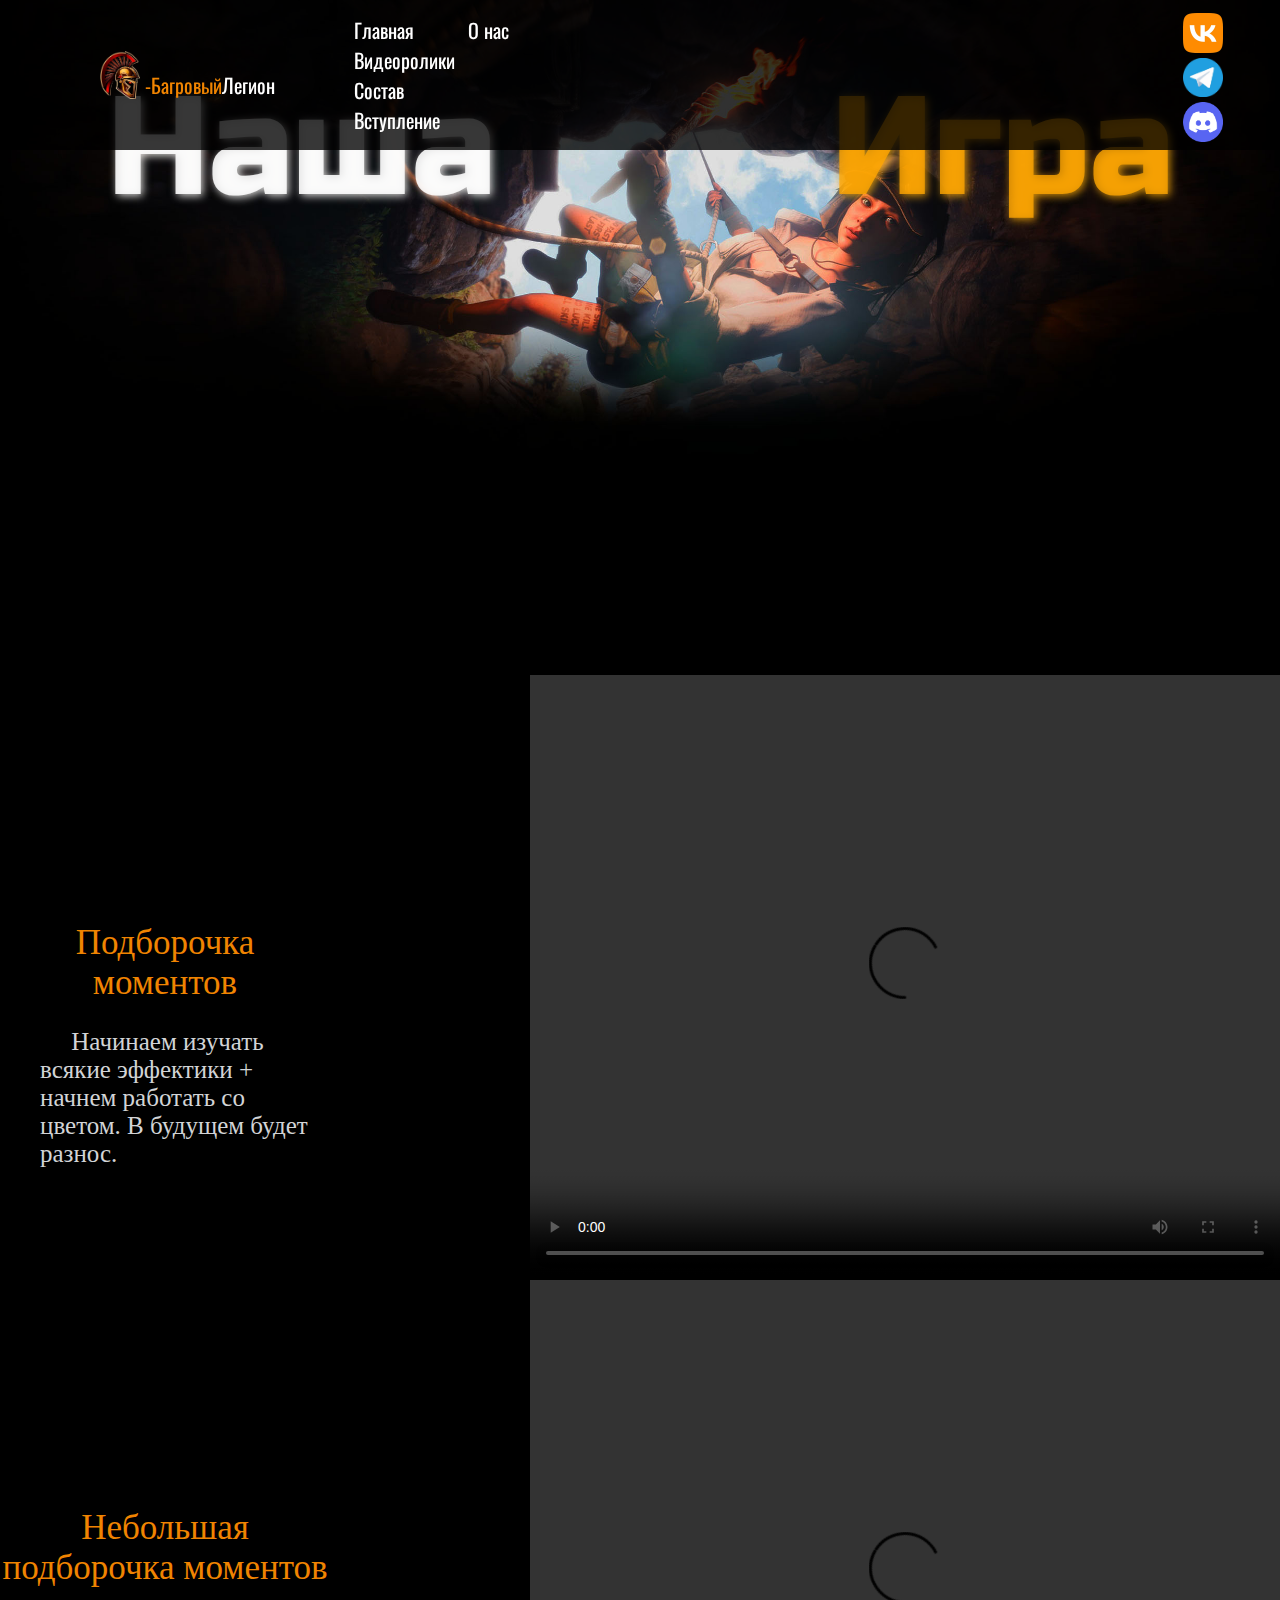
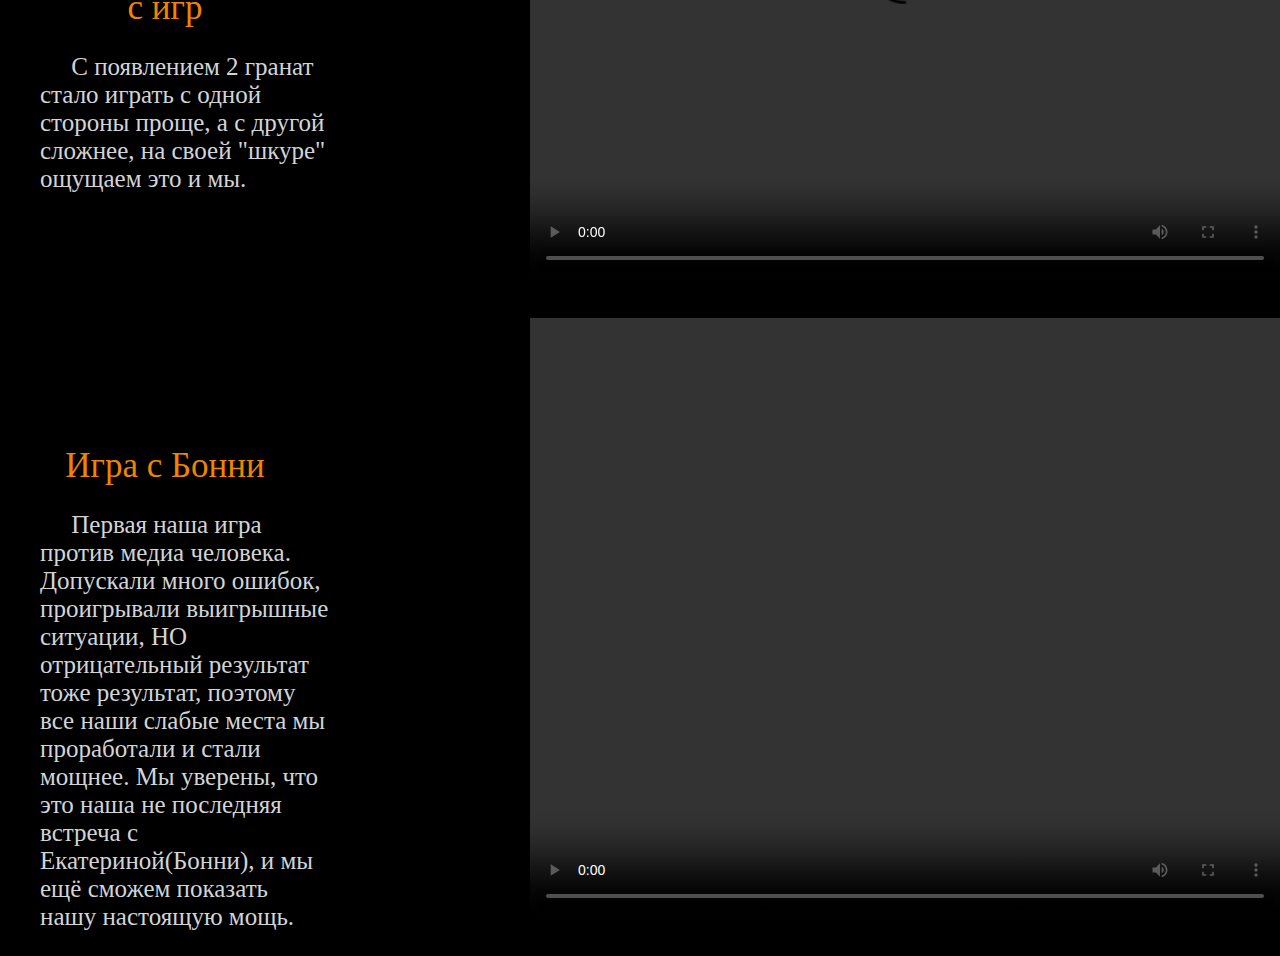
==== index-видеоролики.html @ fe8a5eb0 "index-видеоролики.html" ====
<!DOCTYPE html>
<html lang="en">

<head>
    <link rel="stylesheet" href="style/style-видеоролики.css">
    <meta charset="UTF-8">
    <meta name="viewport" content="width=device-width, initial-scale=1.0">
    <title>Видеоролики</title>
    <link rel="preconnect" href="https://fonts.googleapis.com">
    <link rel="preconnect" href="https://fonts.gstatic.com" crossorigin>
    <link rel="preconnect" href="https://fonts.googleapis.com">
    <link rel="preconnect" href="https://fonts.gstatic.com" crossorigin>
    <link href="https://fonts.googleapis.com/css2?family=Russo+One&display=swap" rel="stylesheet">
    <link href="https://fonts.googleapis.com/css2?family=Oswald:wght@200..700&display=swap" rel="stylesheet">
    <link rel="shortcut icon" href="Picture/title-f.png"/>
</head>
<!--Шапка-->

<body>
    <div class="header">
        <div class="container">
            <div class="logo">
                <img src="Picture/logo8.png" width="40">
            </div>

            <div class="logo-nik">
                -Багровый<span style="color: white;">Легион</span>
            </div>

            <div class="button">
                <a class="href" href="index-главная.html">Главная</a>
                <a class="href" href="index-о нас.html">О нас</a>
                <a class="href" href="index-видеоролики.html">Видеоролики</a>
                <a class="href" href="index-состав.html">Состав</a>
                <a class="href" href="index-вступление.html">Вступление</a>
            </div>

            <div class="VK">
                <a style="text-decoration: none;"href="https://vk.com/club224558549">
                    <img src="Picture/VK.png" width="40">
                </a>
                <a style="text-decoration: none;"href="#">
                    <img src="Picture/tg (2).png" width="40">
                </a>
                <a href="https://discord.gg/Vyzz6YwcyC">
                    <img src="Picture/ds.png" width="40">
                </a>
            </div>
        </div>
    </div>
    <!--Задний фон с текстом-->
    <div class="main" style="background-image: url(Picture/fon-video.jpg);background-position: center top;
	background-repeat: no-repeat; height: 75vh;">
        <div style="text-align: center; padding-top: 5%;">
            <span
                style="color: rgba(255, 255, 255, 0.884);font-size: 140px; font-family:Russo One, sans-serif;text-shadow: 2px 2px 8px rgba(255, 254, 252, 0.842)">Наша&nbsp;&nbsp;&nbsp;&nbsp;&nbsp;&nbsp;&nbsp;
                <span
                    style="color: rgba(255, 166, 2, 0.795);text-shadow: 2px 2px 8px rgba(241, 164, 9, 0.842)">Игра</span></span>
        </div>

    </div>
    <!--3 видео-->
    <div class="video3">
        <div class="full-text3">
            <div class="title3">Подборочка моментов</div>
            <div class="text3">
                <p>&nbsp;&nbsp;&nbsp;&nbsp; Начинаем изучать всякие эффектики + начнем работать со цветом. В будущем
                    будет разнос.
            </div>
        </div>
        <div class="movie3">
            <video controls width="750px" height="600px" poster=>
                <source src="movie/3 ролик.mp4" type="video/mp4">
                <source src="movie/3 ролик.webm" type="video/webm">
        </div>
    </div>

    <!--2 видео-->
    <div class="video2">
        <div class="full-text2">
            <div class="title2">Небольшая подборочка моментов с игр </div>
            <div class="text2">
                <p>&nbsp;&nbsp;&nbsp;&nbsp; С появлением 2 гранат стало играть с одной стороны проще, а с другой
                    сложнее, на своей "шкуре" ощущаем это и мы.
            </div>
        </div>
        <div class="movie2">
            <video controls width="750px" height="600px" poster=>
                <source src="movie/2 ролик.mp4" type="video/mp4">
                <source src="movie/2 ролик.webm" type="video/webm">
        </div>
    </div>

    <!--1 видео-->
    <div class="video1">
        <div class="full-text1">
            <div class="title1">Игра с Бонни </div>
            <div class="text1">
                <p>&nbsp;&nbsp;&nbsp;&nbsp; Первая наша игра против медиа человека.
                    Допускали много ошибок, проигрывали выигрышные ситуации, НО отрицательный результат тоже результат,
                    поэтому все наши слабые места мы проработали и стали мощнее. Мы уверены, что это наша не последняя
                    встреча с Екатериной(Бонни), и мы ещё сможем показать нашу настоящую мощь.
            </div>
        </div>
        <div class="movie1">
            <video href="https://vk.com/video-224558549_456239017" controls width="750px" height="600px">
        
        </div>
    </div>


</body>

</html>
---- style/style-видеоролики.css ----
body {
    margin: 0;
    background-repeat: no-repeat;
    background-size: cover;
    font-family: "Oswald", sans-serif;
    background-color: black;
    height: 200vh;
}


.header {
    background: no-repeat;
    background-size: cover;
    position: fixed;
    width: 100%;
}

.header:hover {
    transition: background 0.3s linear;
    background: rgba(0, 0, 0, 0.781);
}



.container {
    display: flex;
    background-repeat: no-repeat;
    background-size: cover;
    margin-left: 60px;
    margin-right: 50px;
    justify-content: center;
    align-items: center;

}

.logo {
    margin-right: 5px;
    padding-left: 40px;
    padding-top: 5px;

}

.logo-nik {
    padding-right: 5%;
    padding-top: 20px;
    font-size: 20px;
    color: #f08401;
}

.href {
    text-decoration: none;
    color: white;
    margin-right: 40px;
    padding: 5px;
    font-size: 20px;
    transition: color 0.3s linear;
    padding-top: 10px;
}

.href:hover {
    color: rgb(235, 129, 7);
}

.href :last-child {
    margin: 0;
}

.VK {
    padding-left:600px;
    padding-top: 10px;
}

.main {
    background-position: center top;
    background-repeat: no-repeat;
    background-size: cover;
}

.button {
    padding: 15px;


}

.video1 {
    display: flex;
    justify-content: center;
    width: 100%;
    align-items: center;
  
}

.title1 {
    font-size: 35px;
    font-family: fantasy;
    color: #f08401;
    padding-top:10%;
    text-align: center;

}

.text1 {
    color: rgb(210, 212, 214);
    font-size: 25px;
    font-family: fantasy;
    padding-left: 40px;

}

.full-text1 {
    padding-top: 10%;
    
}

.movie1 {
    padding-left: 200px;
}



.video2 {
    display: flex;
    justify-content: center;
    width: 100%;
    align-items: center;
}

.full-text2 {
    padding-top: 10%;
    
}

.title2 {
    font-size: 35px;
    font-family: fantasy;
    color: #f08401;
    padding-top:10%;
    text-align: center;

}

.text2 {
    color: rgb(210, 212, 214);
    font-size: 25px;
    font-family: fantasy;
    padding-left: 40px;

}

.movie2 {
    padding-left: 200px;
}

.video3 {
    display: flex;
    justify-content: center;
    width: 100%;
    align-items: center;
}

.full-text3 {
    padding-top: 10%;
    
}

.title3 {
    font-size: 35px;
    font-family: fantasy;
    color: #f08401;
    padding-top:10%;
    text-align: center;

}

.text3 {
    color: rgb(210, 212, 214);
    font-size: 25px;
    font-family: fantasy;
    padding-left: 40px;

}

.movie3 {
    padding-left: 200px;
}
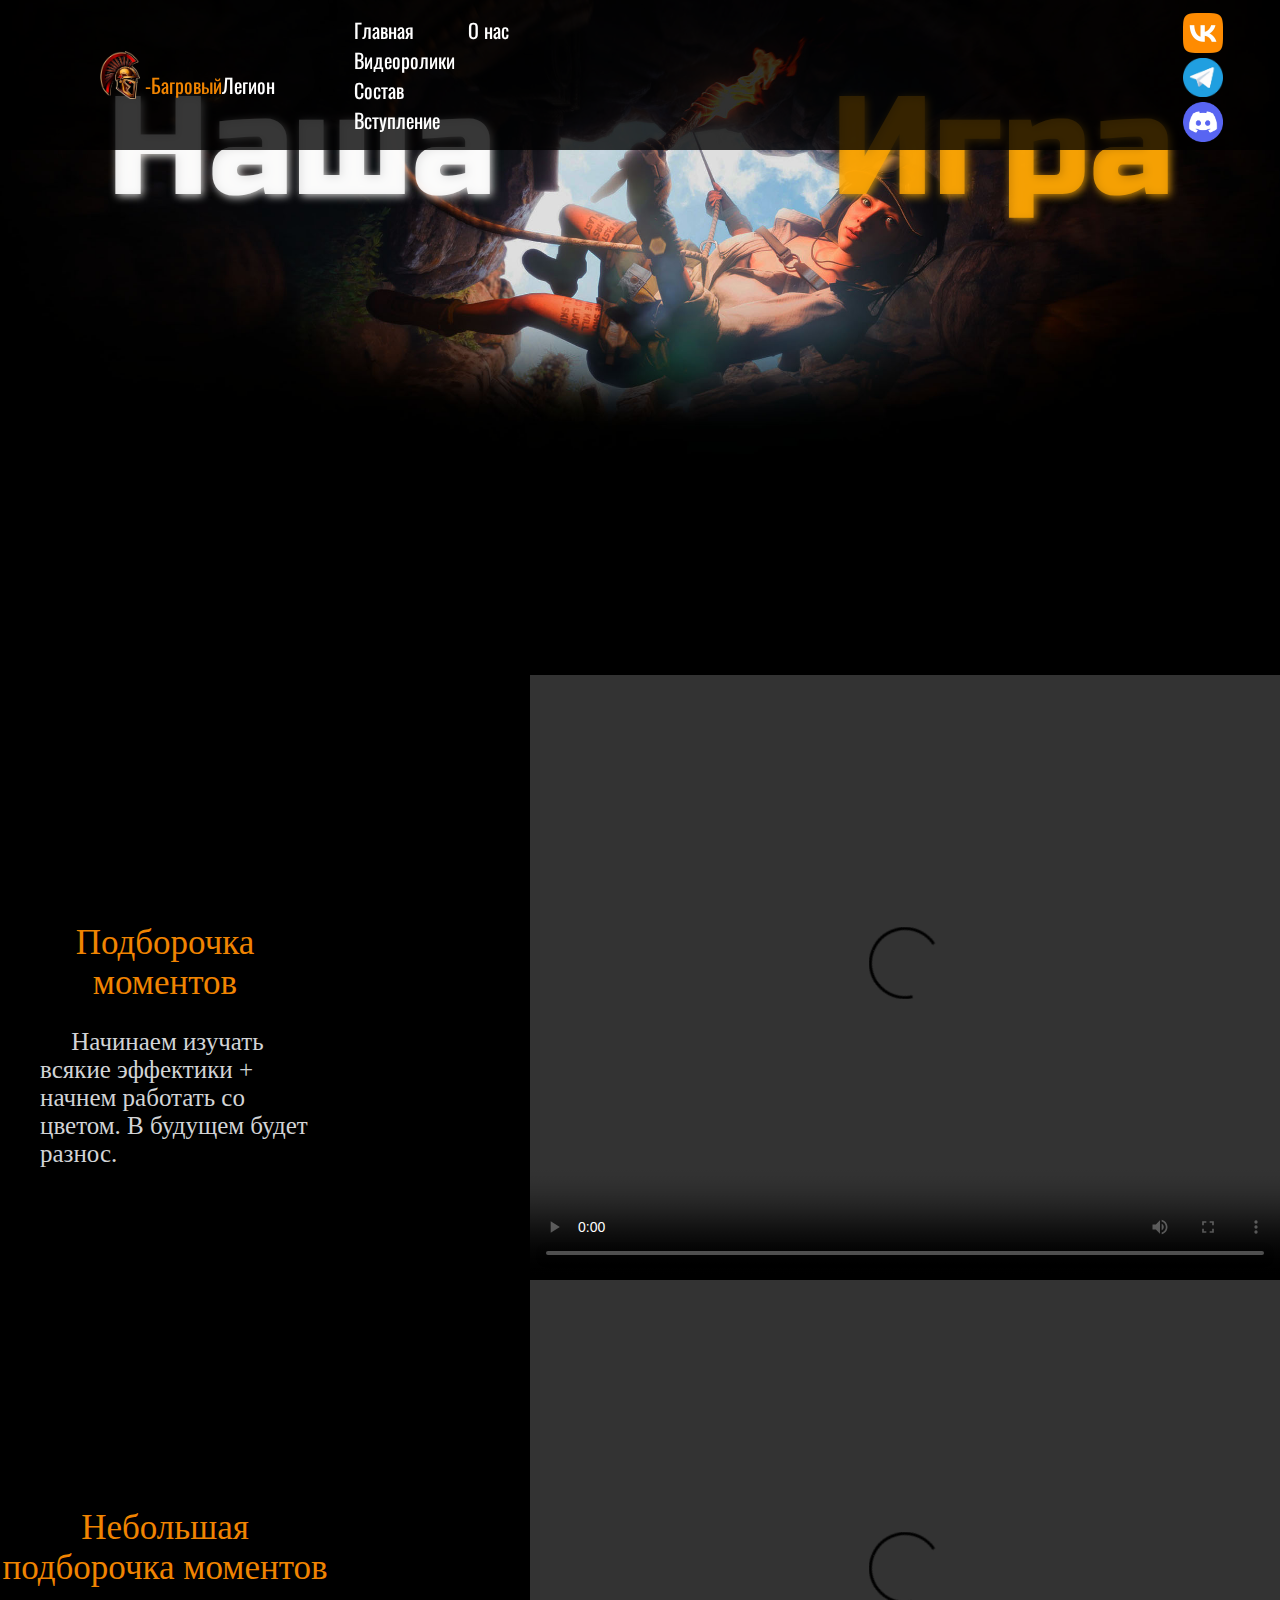
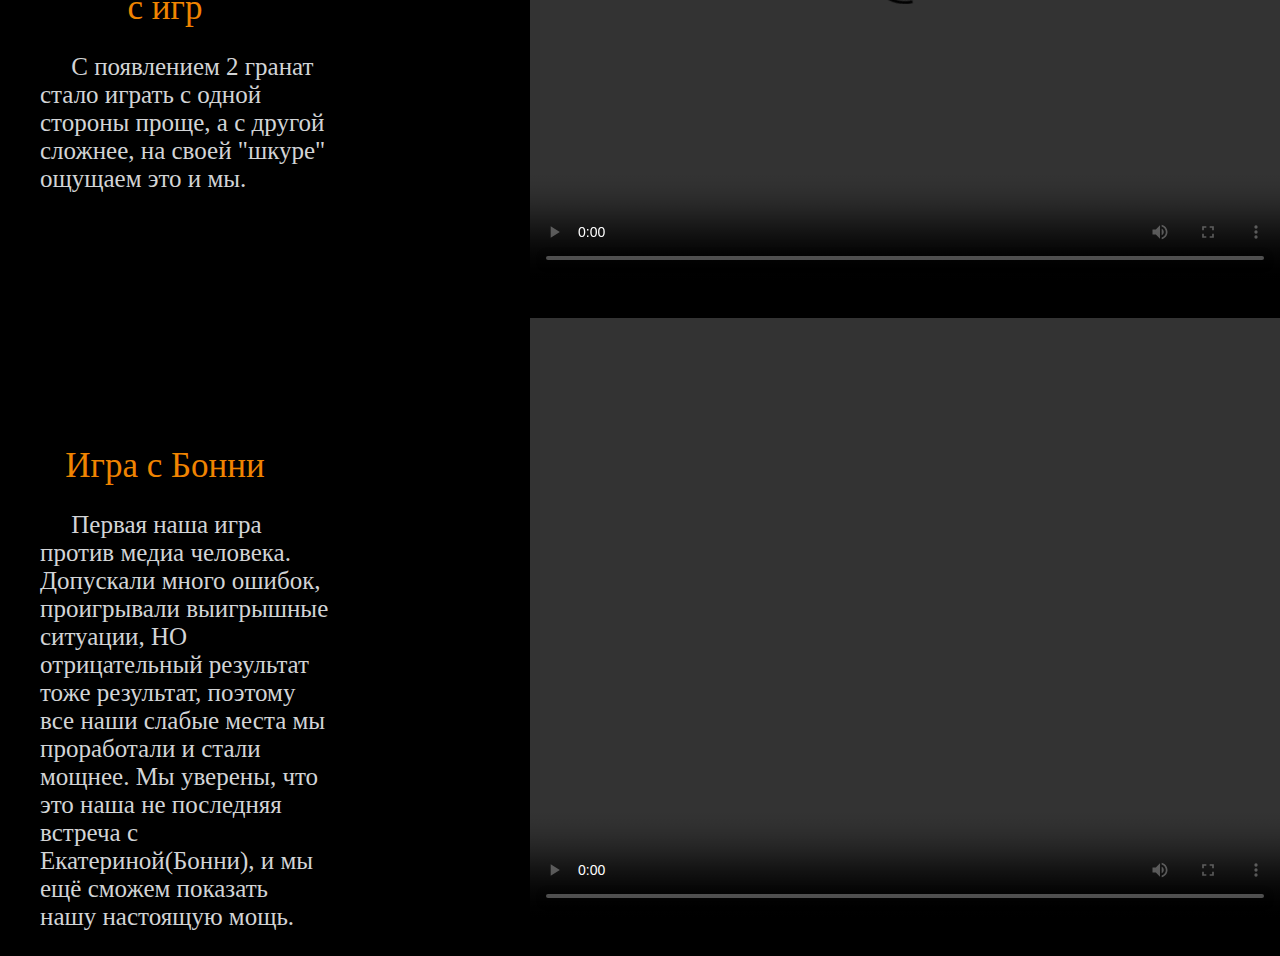
==== commit 5b9777df: "index-видеоролики.html" ====
--- a/index-видеоролики.html
+++ b/index-видеоролики.html
@@ -15,7 +15,7 @@
     <link rel="shortcut icon" href="Picture/title-f.png"/>
 </head>
 <!--Шапка-->
-
+<!-- -->
 <body>
     <div class="header">
         <div class="container">
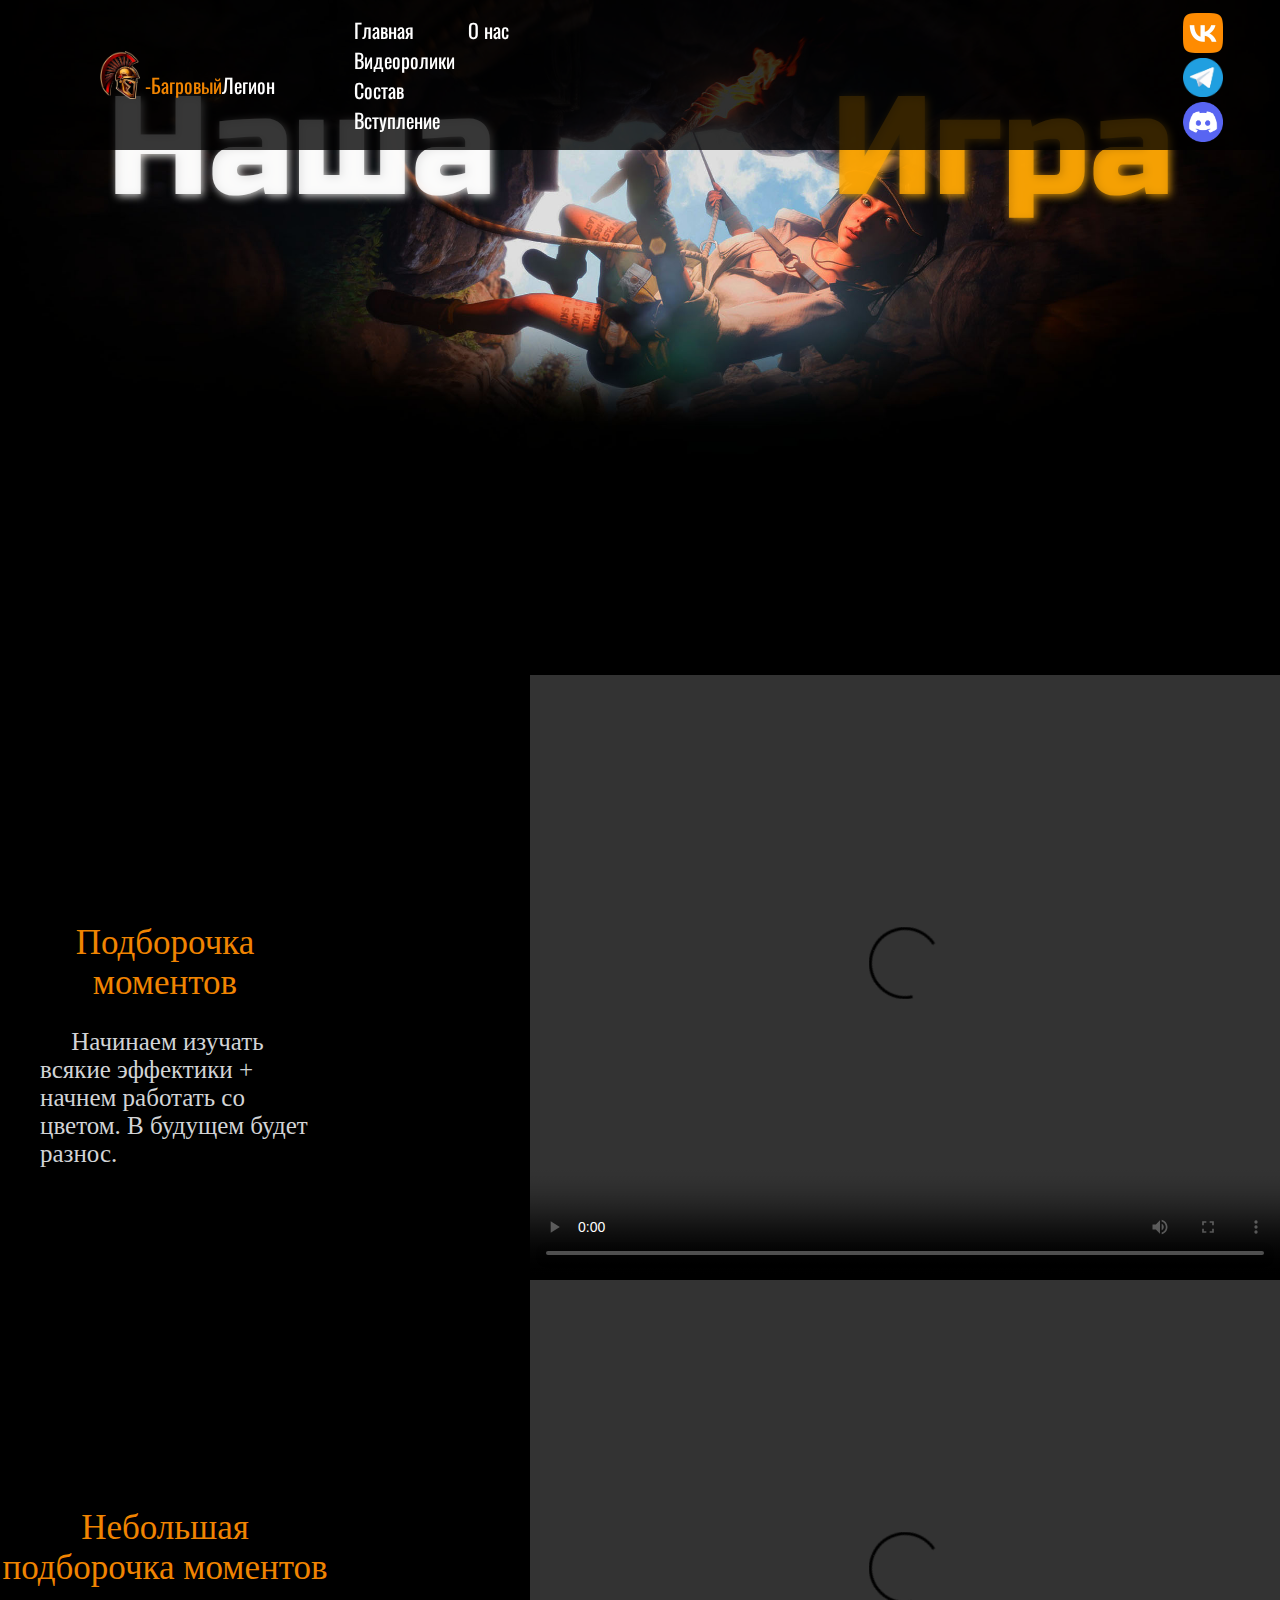
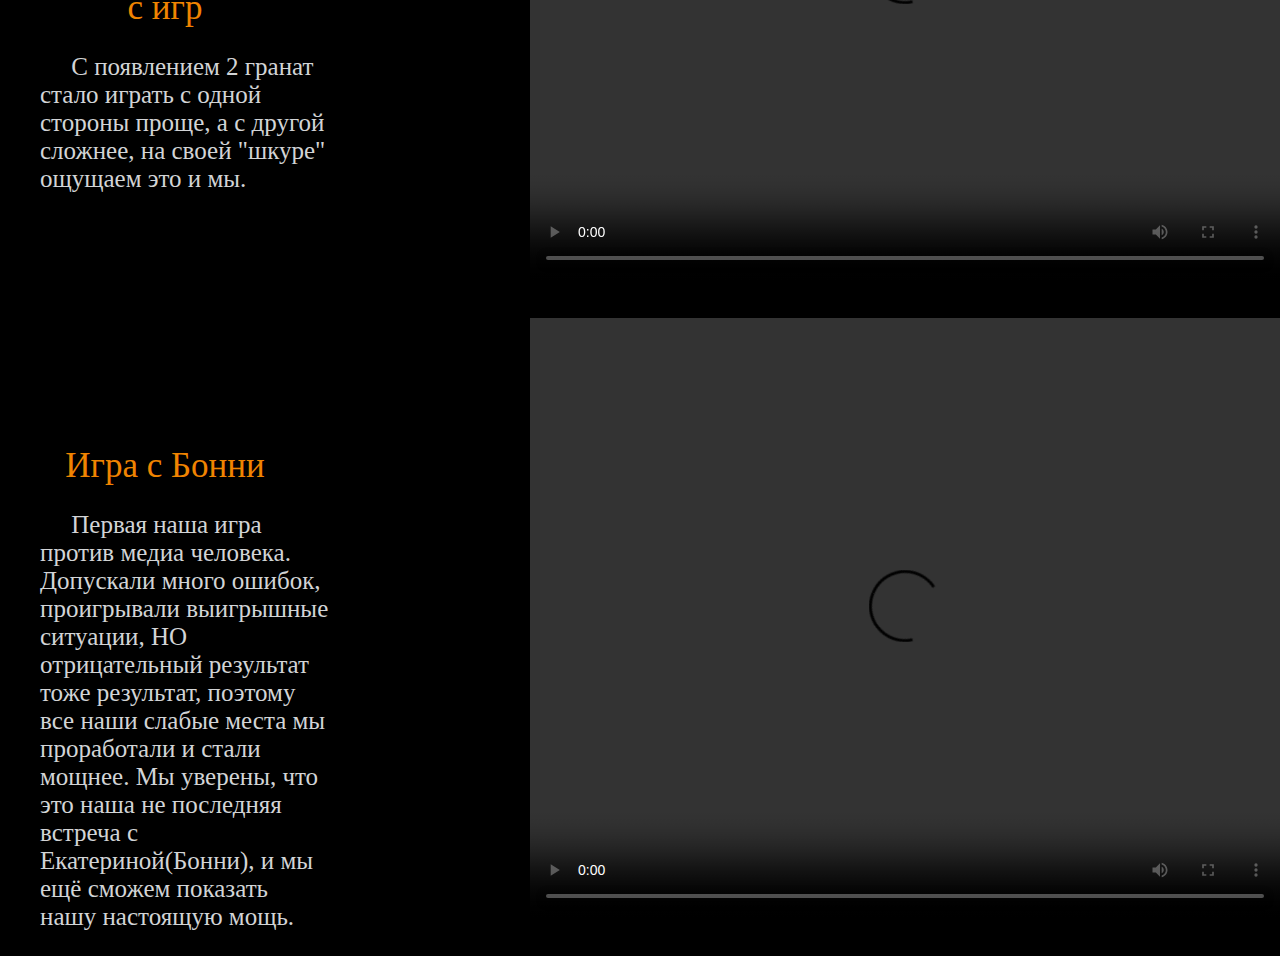
==== commit fc0a2c97: "index-видеоролики.html" ====
--- a/index-видеоролики.html
+++ b/index-видеоролики.html
@@ -103,7 +103,8 @@
             </div>
         </div>
         <div class="movie1">
-            <video href="https://vk.com/video-224558549_456239017" controls width="750px" height="600px">
+            <video controls width="750px" height="600px">
+		    <source src="https://vk.com/video-224558549_456239017">
         
         </div>
     </div>
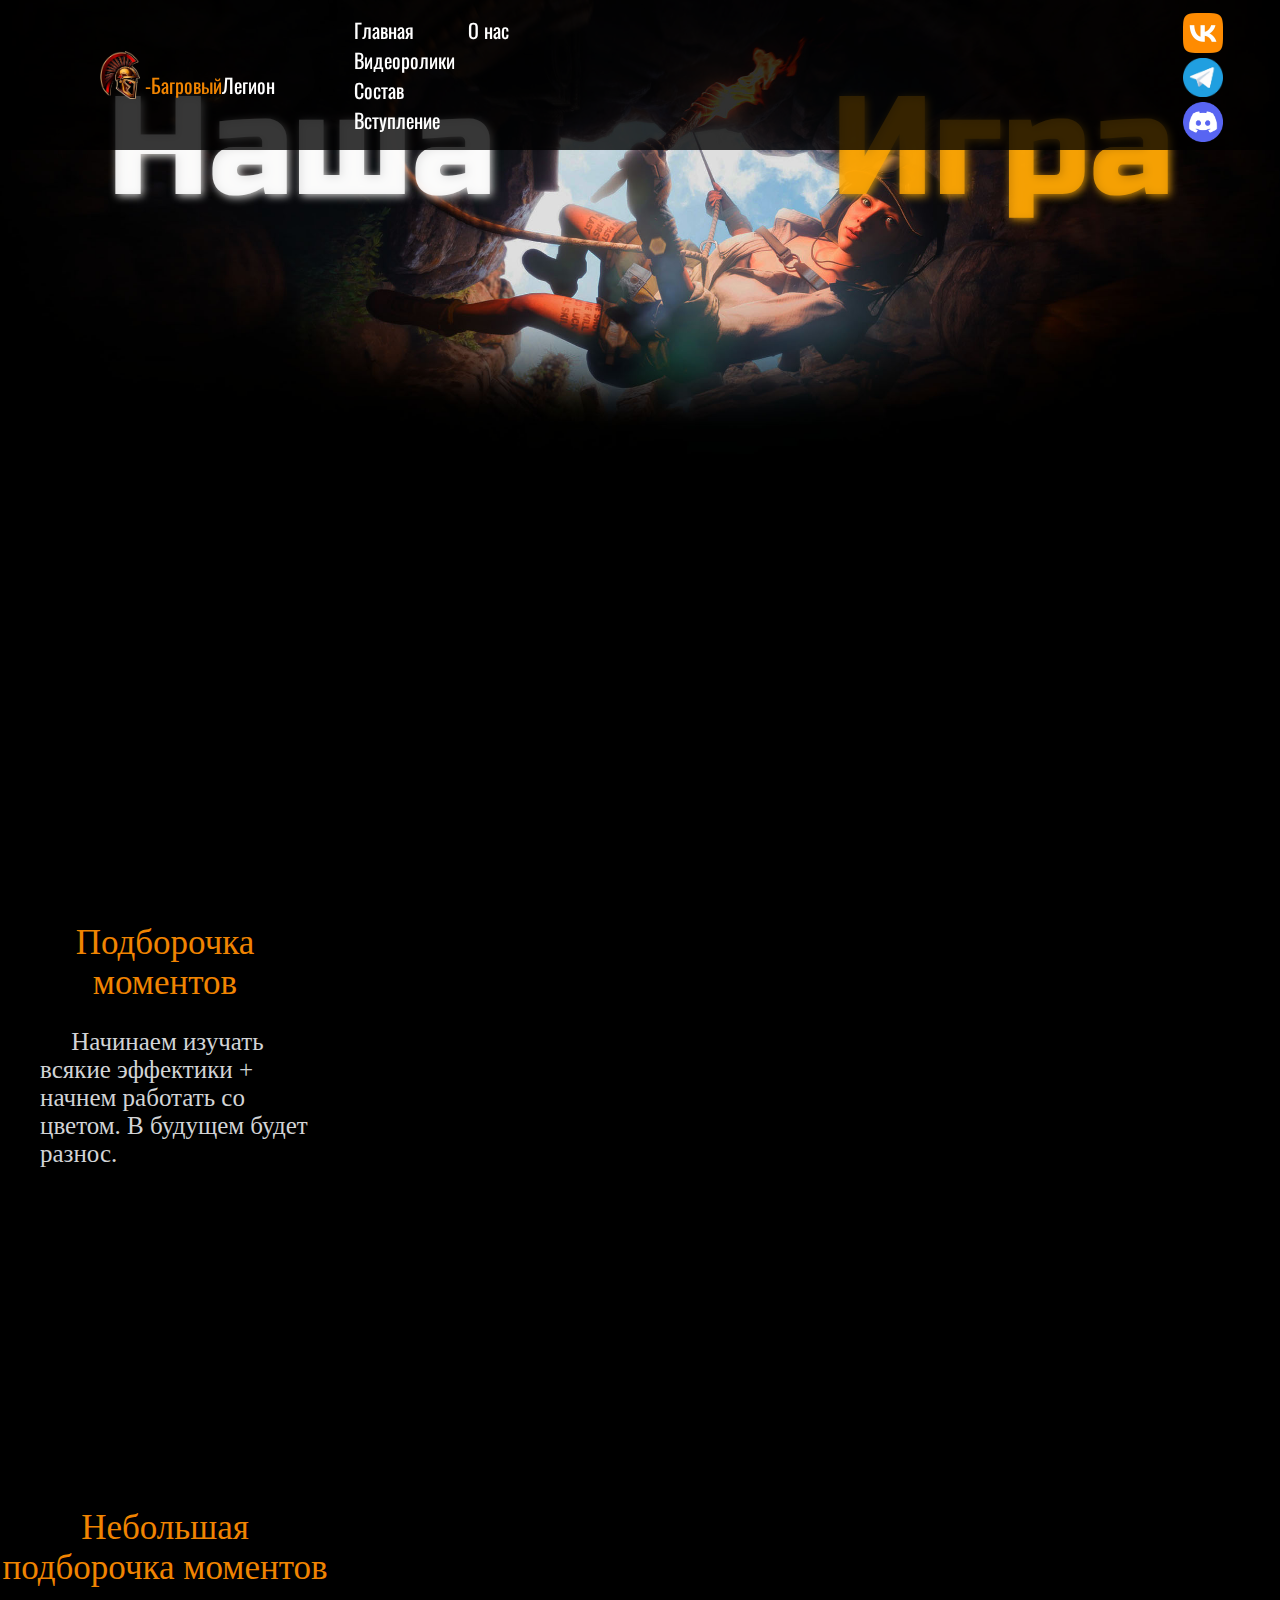
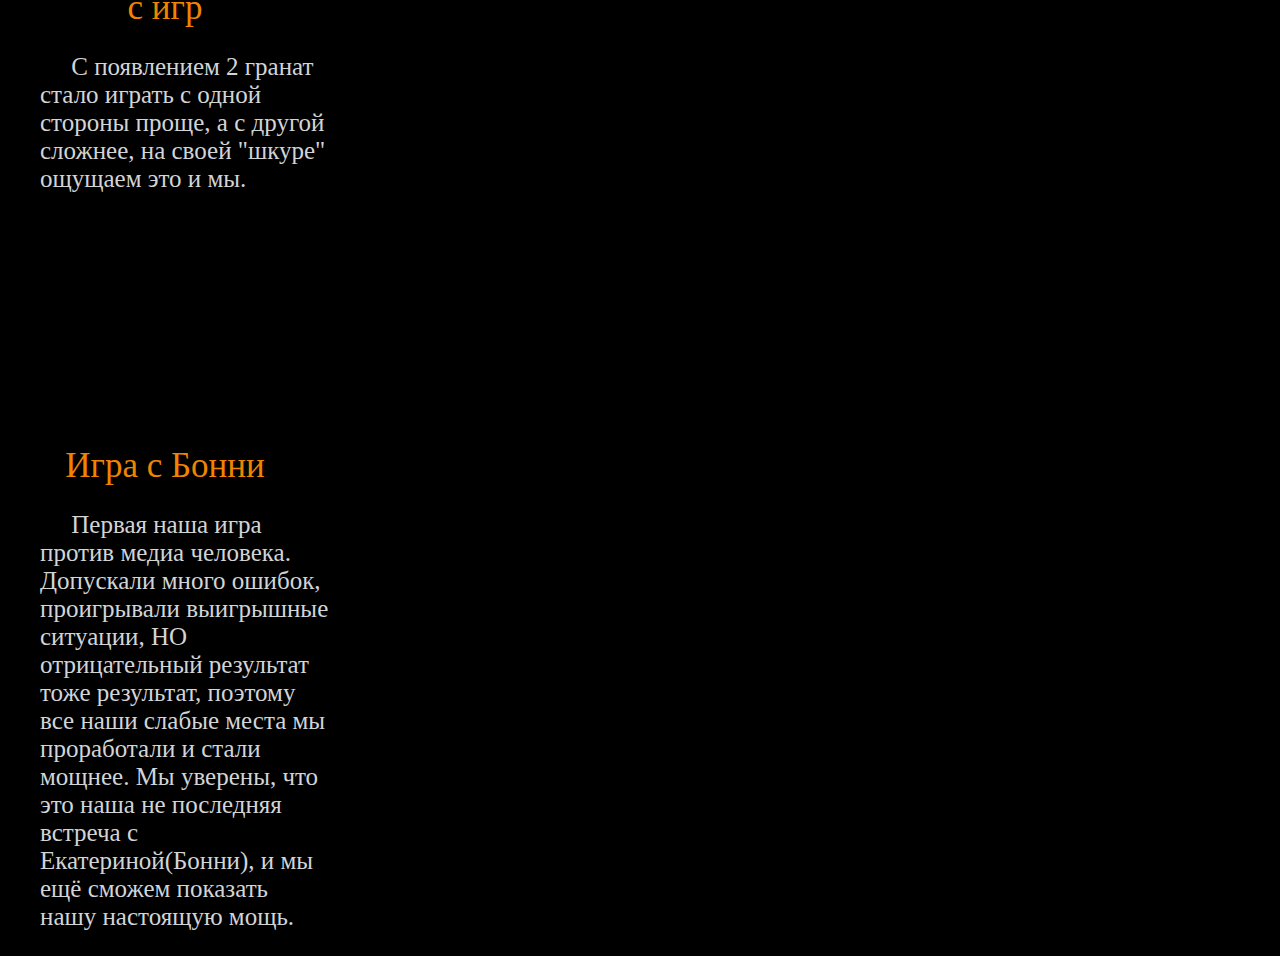
==== commit ec7068c5: "index-видеоролики.html" ====
--- a/index-видеоролики.html
+++ b/index-видеоролики.html
@@ -69,9 +69,10 @@
             </div>
         </div>
         <div class="movie3">
-            <video controls width="750px" height="600px" poster=>
-                <source src="movie/3 ролик.mp4" type="video/mp4">
-                <source src="movie/3 ролик.webm" type="video/webm">
+            <iframe width="750px" height="600px" src="https://www.youtube.com/embed/XqiuHg3D6wI?si=9imFFeolr4Jf_FOM"
+                frameborder="0"
+                allow="accelerometer; autoplay; clipboard-write; encrypted-media; gyroscope; picture-in-picture; web-share"
+                allowfullscreen></iframe>
         </div>
     </div>
 
@@ -85,9 +86,10 @@
             </div>
         </div>
         <div class="movie2">
-            <video controls width="750px" height="600px" poster=>
-                <source src="movie/2 ролик.mp4" type="video/mp4">
-                <source src="movie/2 ролик.webm" type="video/webm">
+           <iframe width="750px" height="600px" src="https://www.youtube.com/embed/2EICqCcUpd8?si=yuWIx95l5Nuv-Uq_"
+                frameborder="0"
+                allow="accelerometer; autoplay; clipboard-write; encrypted-media; gyroscope; picture-in-picture; web-share"
+                allowfullscreen></iframe>
         </div>
     </div>
 
@@ -103,9 +105,10 @@
             </div>
         </div>
         <div class="movie1">
-            <video controls width="750px" height="600px">
-		    <source src="https://vk.com/video-224558549_456239017">
-        
+            <iframe width="750px" height="600px" src="https://www.youtube.com/embed/NyNS-ukI6Ww?si=3JNFm2tP5A0yvNup"
+                 frameborder="0"
+                allow="accelerometer; autoplay; clipboard-write; encrypted-media; gyroscope; picture-in-picture; web-share"
+                allowfullscreen></iframe>
         </div>
     </div>
 
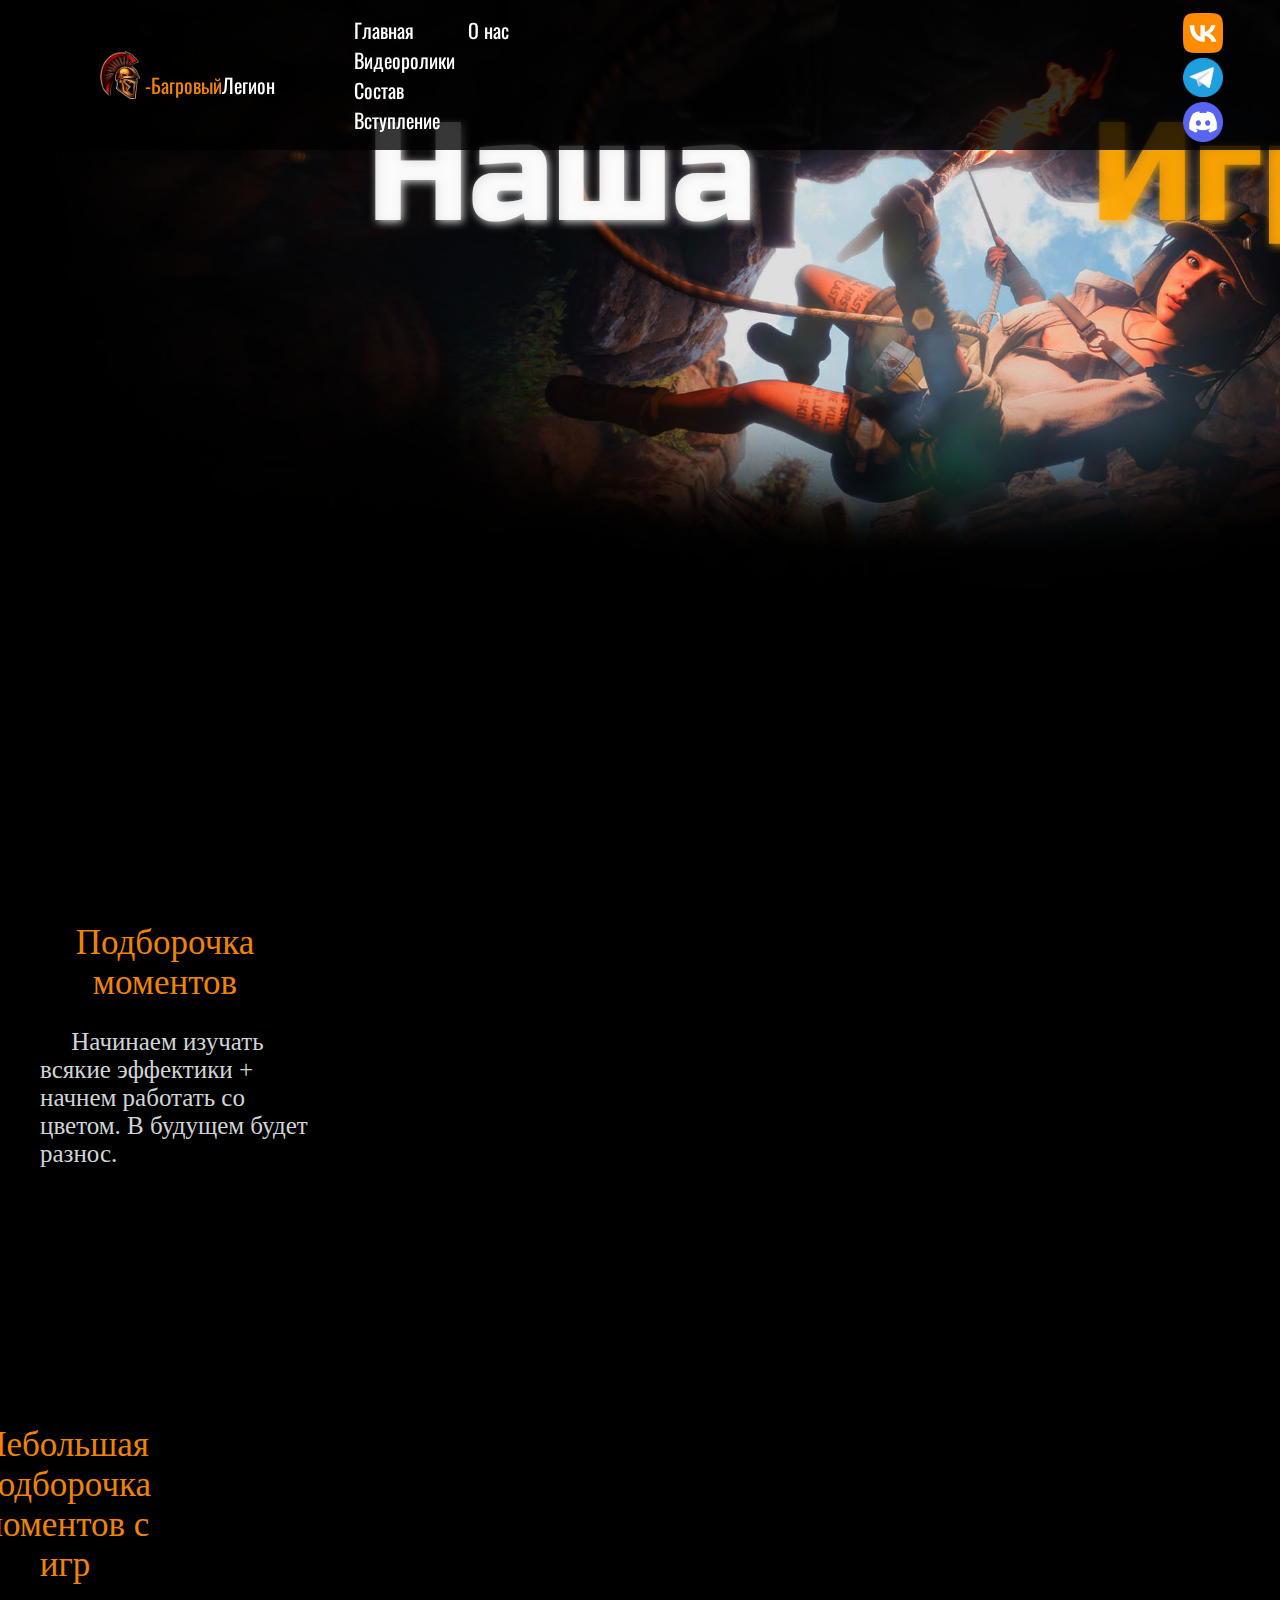
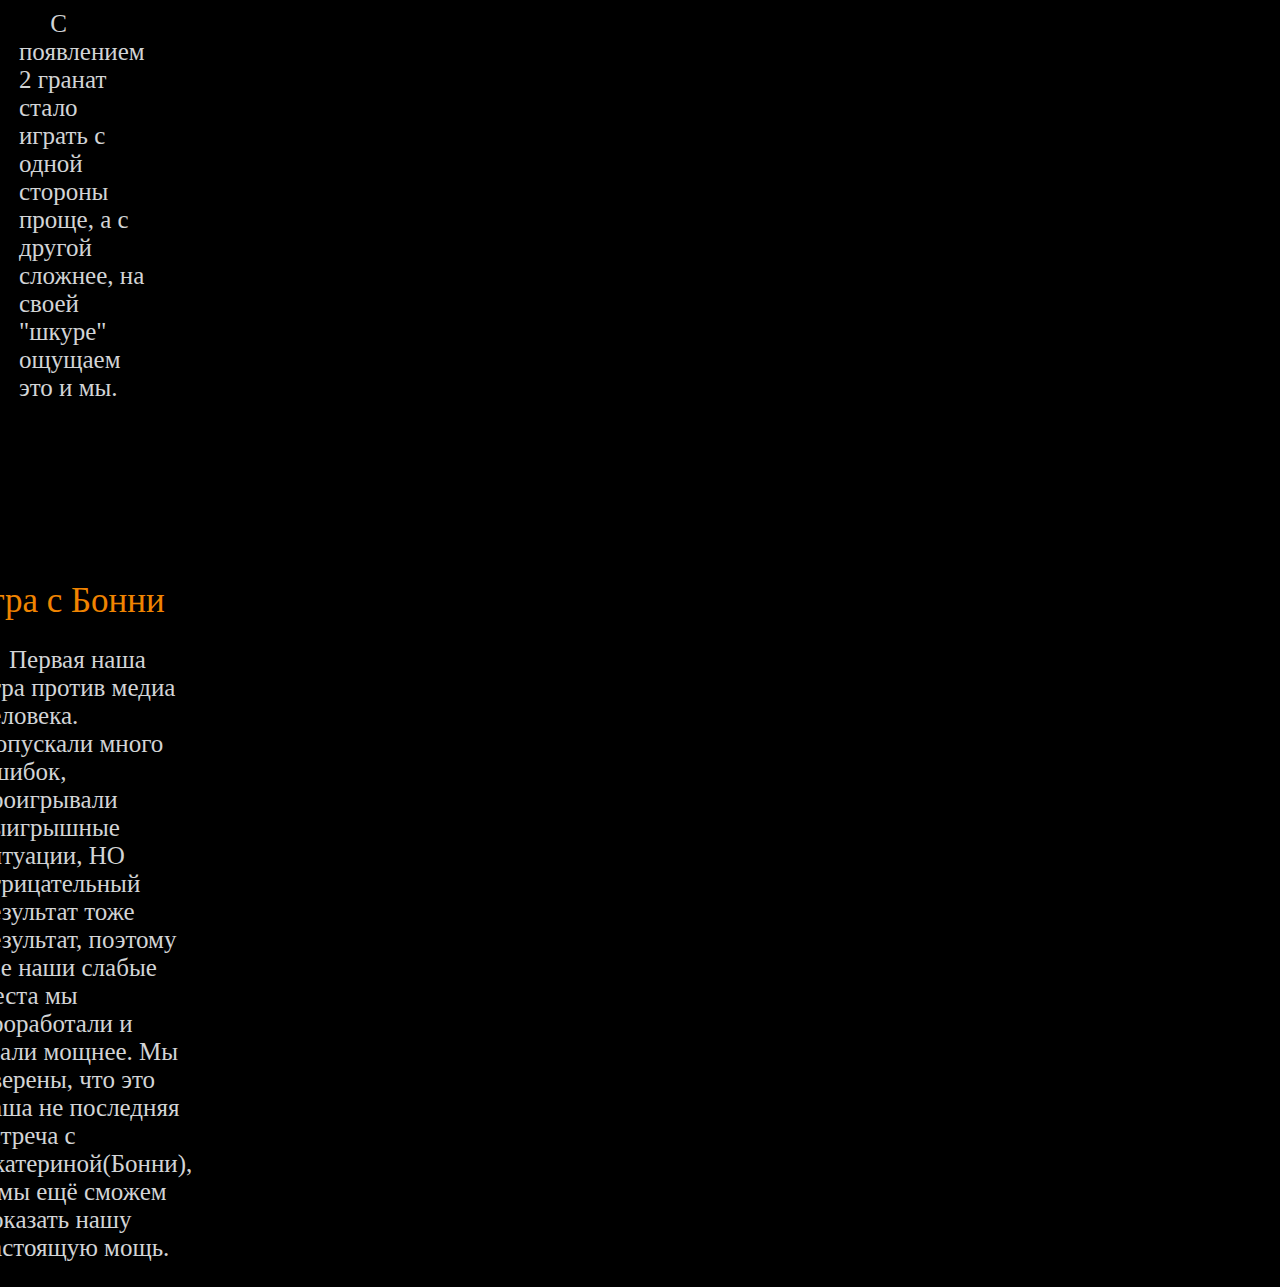
==== commit be4b325e: "index-видеоролики.html" ====
--- a/index-видеоролики.html
+++ b/index-видеоролики.html
@@ -12,10 +12,10 @@
     <link rel="preconnect" href="https://fonts.gstatic.com" crossorigin>
     <link href="https://fonts.googleapis.com/css2?family=Russo+One&display=swap" rel="stylesheet">
     <link href="https://fonts.googleapis.com/css2?family=Oswald:wght@200..700&display=swap" rel="stylesheet">
-    <link rel="shortcut icon" href="Picture/title-f.png"/>
+    <link rel="shortcut icon" href="Picture/title-f.png" />
 </head>
 <!--Шапка-->
-<!-- -->
+
 <body>
     <div class="header">
         <div class="container">
@@ -28,7 +28,7 @@
             </div>
 
             <div class="button">
-                <a class="href" href="index-главная.html">Главная</a>
+                <a class="href" href="index.html">Главная</a>
                 <a class="href" href="index-о нас.html">О нас</a>
                 <a class="href" href="index-видеоролики.html">Видеоролики</a>
                 <a class="href" href="index-состав.html">Состав</a>
@@ -36,10 +36,10 @@
             </div>
 
             <div class="VK">
-                <a style="text-decoration: none;"href="https://vk.com/club224558549">
+                <a style="text-decoration: none;" href="https://vk.com/club224558549">
                     <img src="Picture/VK.png" width="40">
                 </a>
-                <a style="text-decoration: none;"href="#">
+                <a style="text-decoration: none;" href="#">
                     <img src="Picture/tg (2).png" width="40">
                 </a>
                 <a href="https://discord.gg/Vyzz6YwcyC">
@@ -49,11 +49,11 @@
         </div>
     </div>
     <!--Задний фон с текстом-->
-    <div class="main" style="background-image: url(Picture/fon-video.jpg);background-position: center top;
+    <div class="main" style="background-image: url(Picture/fon-video.jpg); 
 	background-repeat: no-repeat; height: 75vh;">
-        <div style="text-align: center; padding-top: 5%;">
+        <div class = "zagolov"style="text-align: center; ">
             <span
-                style="color: rgba(255, 255, 255, 0.884);font-size: 140px; font-family:Russo One, sans-serif;text-shadow: 2px 2px 8px rgba(255, 254, 252, 0.842)">Наша&nbsp;&nbsp;&nbsp;&nbsp;&nbsp;&nbsp;&nbsp;
+                style="color: rgba(255, 255, 255, 0.884);text-shadow: 2px 2px 8px rgba(255, 254, 252, 0.842)">Наша&nbsp;&nbsp;&nbsp;&nbsp;&nbsp;&nbsp;&nbsp;
                 <span
                     style="color: rgba(255, 166, 2, 0.795);text-shadow: 2px 2px 8px rgba(241, 164, 9, 0.842)">Игра</span></span>
         </div>
@@ -69,7 +69,7 @@
             </div>
         </div>
         <div class="movie3">
-            <iframe width="750px" height="600px" src="https://www.youtube.com/embed/XqiuHg3D6wI?si=9imFFeolr4Jf_FOM"
+            <iframe class="movie3if"src="https://www.youtube.com/embed/XqiuHg3D6wI?si=9imFFeolr4Jf_FOM"
                 frameborder="0"
                 allow="accelerometer; autoplay; clipboard-write; encrypted-media; gyroscope; picture-in-picture; web-share"
                 allowfullscreen></iframe>
@@ -86,7 +86,7 @@
             </div>
         </div>
         <div class="movie2">
-           <iframe width="750px" height="600px" src="https://www.youtube.com/embed/2EICqCcUpd8?si=yuWIx95l5Nuv-Uq_"
+            <iframe class="movie2if" src="https://www.youtube.com/embed/2EICqCcUpd8?si=yuWIx95l5Nuv-Uq_"
                 frameborder="0"
                 allow="accelerometer; autoplay; clipboard-write; encrypted-media; gyroscope; picture-in-picture; web-share"
                 allowfullscreen></iframe>
@@ -105,7 +105,7 @@
             </div>
         </div>
         <div class="movie1">
-            <iframe width="750px" height="600px" src="https://www.youtube.com/embed/NyNS-ukI6Ww?si=3JNFm2tP5A0yvNup"
+            <iframe class="movie1if" src="https://www.youtube.com/embed/NyNS-ukI6Ww?si=3JNFm2tP5A0yvNup"
                  frameborder="0"
                 allow="accelerometer; autoplay; clipboard-write; encrypted-media; gyroscope; picture-in-picture; web-share"
                 allowfullscreen></iframe>
--- a/style/style-видеоролики.css
+++ b/style/style-видеоролики.css
@@ -20,7 +20,11 @@
     background: rgba(0, 0, 0, 0.781);
 }
 
-
+.zagolov {
+    font-size: 140px;
+    font-family: Russo One, sans-serif;
+    padding-top: 5%;
+}
 
 .container {
     display: flex;
@@ -66,7 +70,7 @@
 }
 
 .VK {
-    padding-left:600px;
+    padding-left: 600px;
     padding-top: 10px;
 }
 
@@ -74,12 +78,11 @@
     background-position: center top;
     background-repeat: no-repeat;
     background-size: cover;
+    width: 200vh;
 }
 
 .button {
     padding: 15px;
-
-
 }
 
 .video1 {
@@ -87,14 +90,14 @@
     justify-content: center;
     width: 100%;
     align-items: center;
-  
+
 }
 
 .title1 {
     font-size: 35px;
     font-family: fantasy;
     color: #f08401;
-    padding-top:10%;
+    padding-top: 10%;
     text-align: center;
 
 }
@@ -109,7 +112,7 @@
 
 .full-text1 {
     padding-top: 10%;
-    
+
 }
 
 .movie1 {
@@ -127,14 +130,14 @@
 
 .full-text2 {
     padding-top: 10%;
-    
+
 }
 
 .title2 {
     font-size: 35px;
     font-family: fantasy;
     color: #f08401;
-    padding-top:10%;
+    padding-top: 10%;
     text-align: center;
 
 }
@@ -160,14 +163,14 @@
 
 .full-text3 {
     padding-top: 10%;
-    
+
 }
 
 .title3 {
     font-size: 35px;
     font-family: fantasy;
     color: #f08401;
-    padding-top:10%;
+    padding-top: 10%;
     text-align: center;
 
 }
@@ -180,6 +183,112 @@
 
 }
 
-.movie3 {
-    padding-left: 200px;
-}+.movie3if {
+    padding-left: 200px;
+    width: 750px;
+    height: 600px;
+}
+
+.movie2if {
+    padding-left: 200px;
+    width: 750px;
+    height: 600px;
+}
+
+.movie1if {
+    padding-left: 200px;
+    width: 750px;
+    height: 600px;
+}
+
+@media(max-width: 480px) {
+
+    .VK {
+        padding-left: 0px;
+    }
+
+    .main {
+        width: 70vh;
+
+    }
+
+    .zagolov {
+        font-size: 50px;
+        padding-top: 330px;
+        padding-right: 50px;
+    }
+
+    .logo-main {
+        font-size: 50px;
+        padding-top: 380px;
+    }
+
+    .container {
+        margin-left: 0px;
+        background-color: rgba(0, 0, 0, 0.781);
+        height: 60px;
+        justify-content: flex-start;
+        align-items: center;
+    }
+
+    .button {
+        padding: 5px
+    }
+
+    .VK {
+        visibility: hidden;
+        width: 0px;
+    }
+
+    .logo-nik {
+        font-size: 12px;
+    }
+
+    .href {
+        font-size: 14px;
+        margin-right: 0px;
+        padding-top: 3px;
+    }
+
+    .logo {
+        margin-left: -35px;
+    }
+
+    .text3 {
+        font-size: 15px;
+        padding-left: 10px;
+        text-align: center;
+    }
+
+    .movie3if {
+        width: 200px;
+        height: 160px;
+        padding-left: 40px;
+    }
+
+    .text2 {
+        font-size: 15px;
+        padding-left: 10px;
+        text-align: center;
+    }
+    .movie2{padding-left: 40px;}
+    .movie2if {
+        width: 200px;
+        height: 160px;
+        padding-left: 40px;
+    }
+
+    .text1 {
+        font-size: 15px;
+        padding-left: 10px;
+        text-align: center;
+    }
+
+    .movie1{padding-left: 40px;}
+    .movie1if {
+        width: 200px;
+        height: 160px;
+        padding-left: 40px;
+    }
+
+}
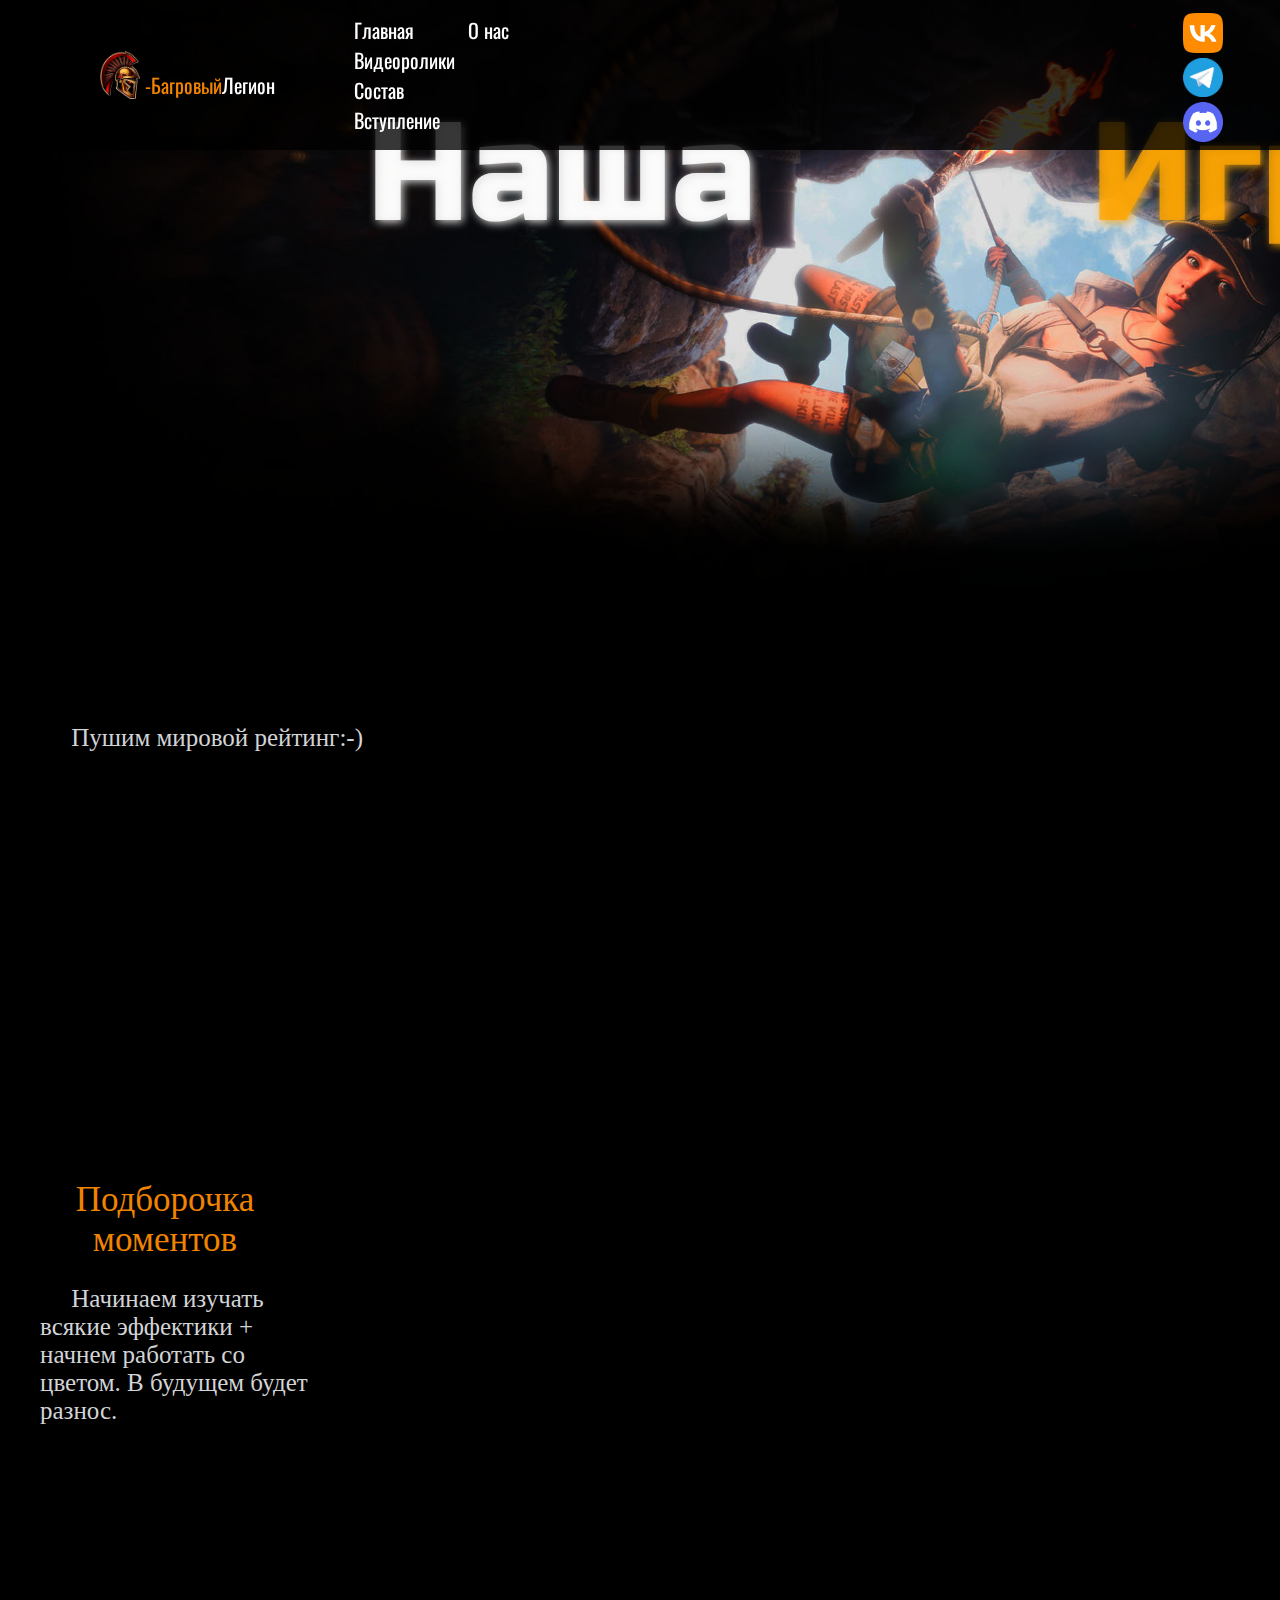
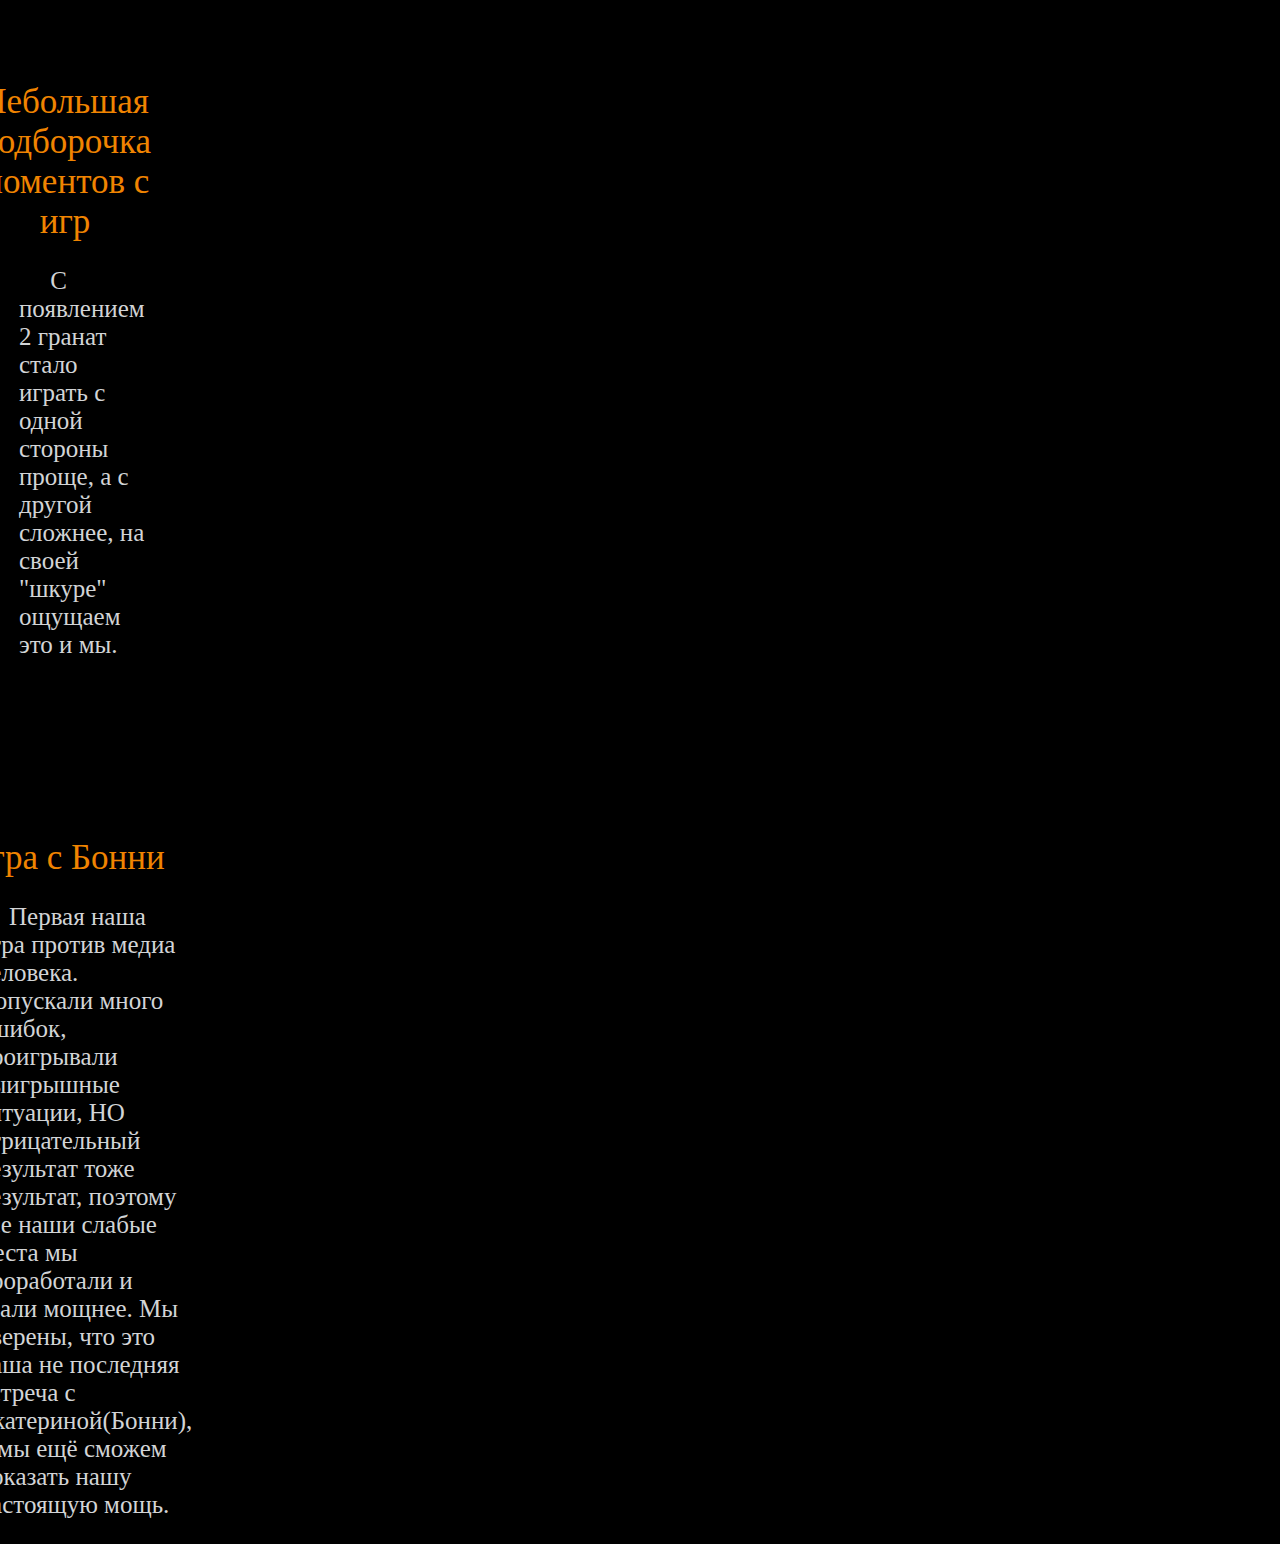
==== commit 70eb2e0c: "index-видеоролики.html" ====
--- a/index-видеоролики.html
+++ b/index-видеоролики.html
@@ -59,6 +59,22 @@
         </div>
 
     </div>
+	 <!--4 видео-->
+<div class="video4">
+        <div class="full-text4">
+            <div class="title4">Подборочка интересных моментов</div>
+            <div class="text3">
+                <p>&nbsp;&nbsp;&nbsp;&nbsp; Пушим мировой рейтинг:-)
+            </div>
+        </div>
+        <div class="movie4">
+            <iframe class="movie4if" src="https://www.youtube.com/embed/pDv5bHoA3tg?si=8o9WPtL0Pu61fji0" frameborder="0" 
+		    allow="accelerometer; autoplay; clipboard-write; encrypted-media; gyroscope; picture-in-picture; web-share" allowfullscreen></iframe>
+        </div>
+    </div>
+
+
+	
     <!--3 видео-->
     <div class="video3">
         <div class="full-text3">
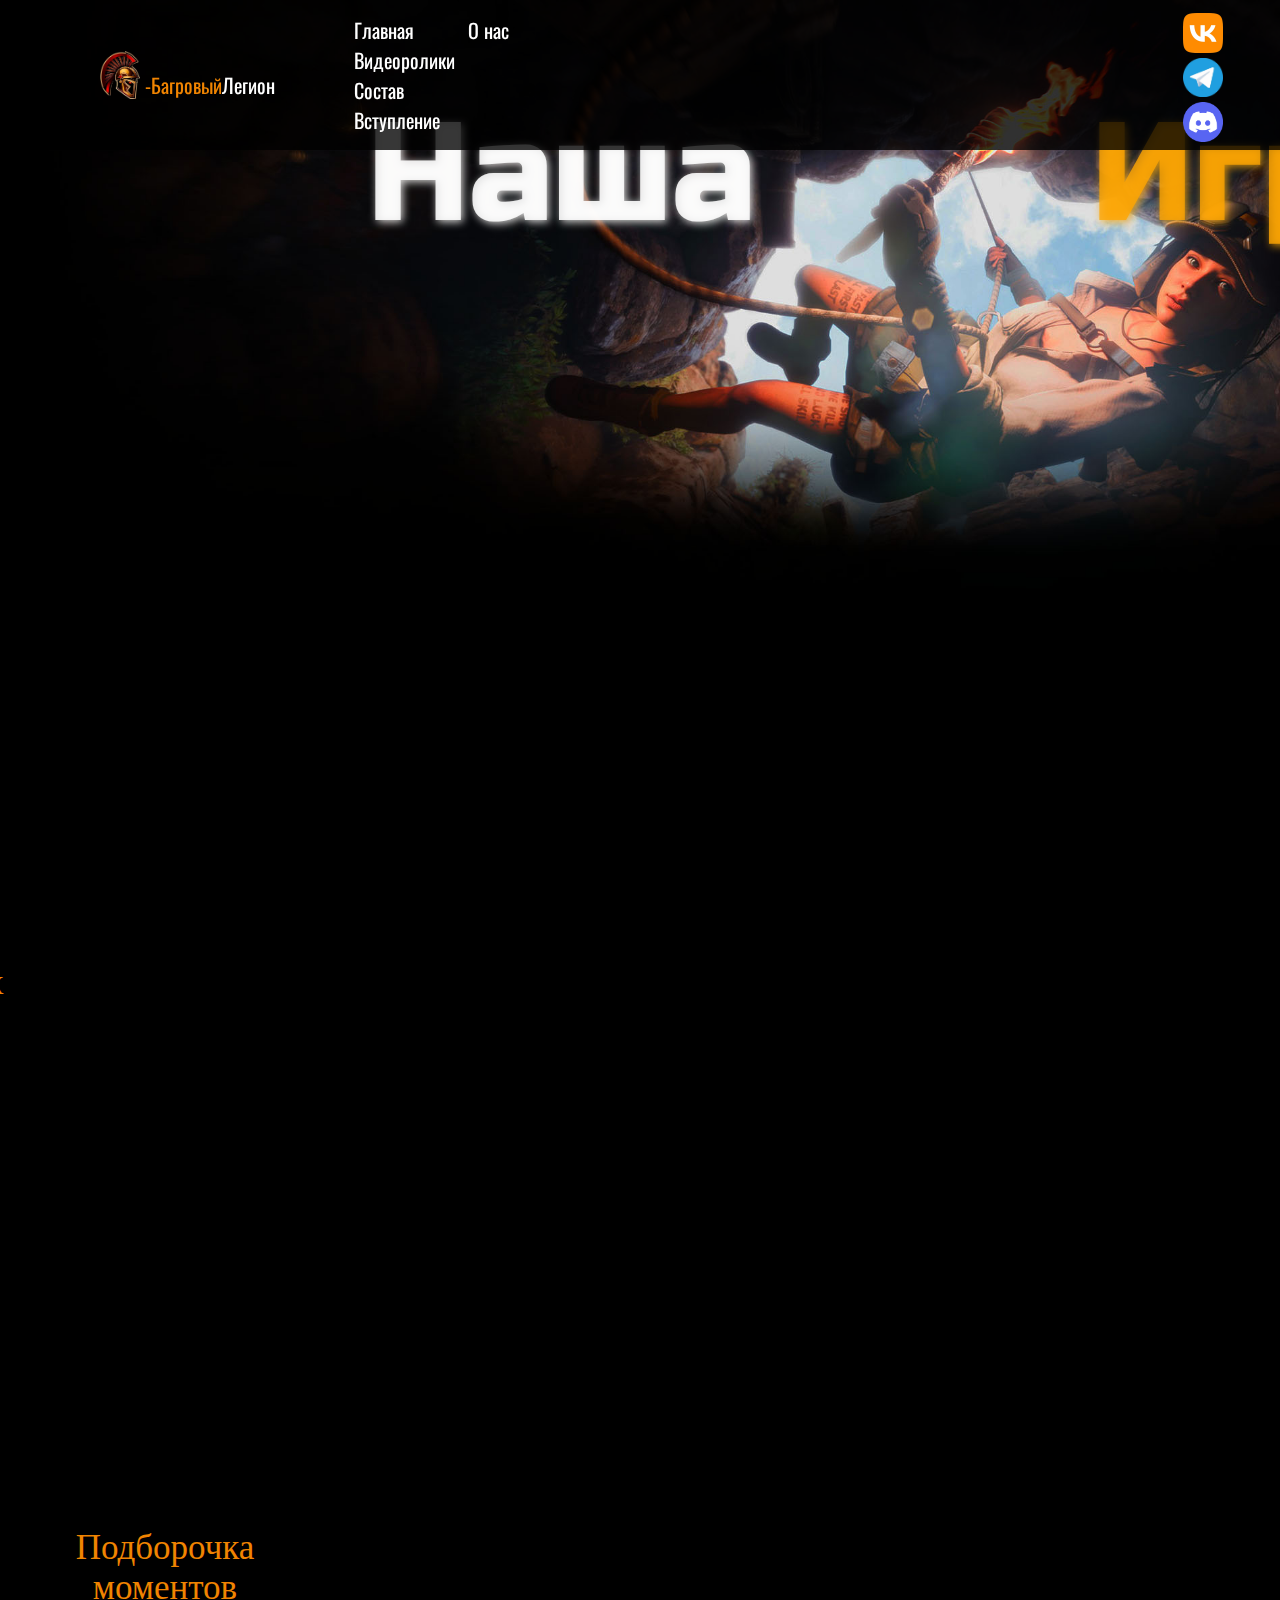
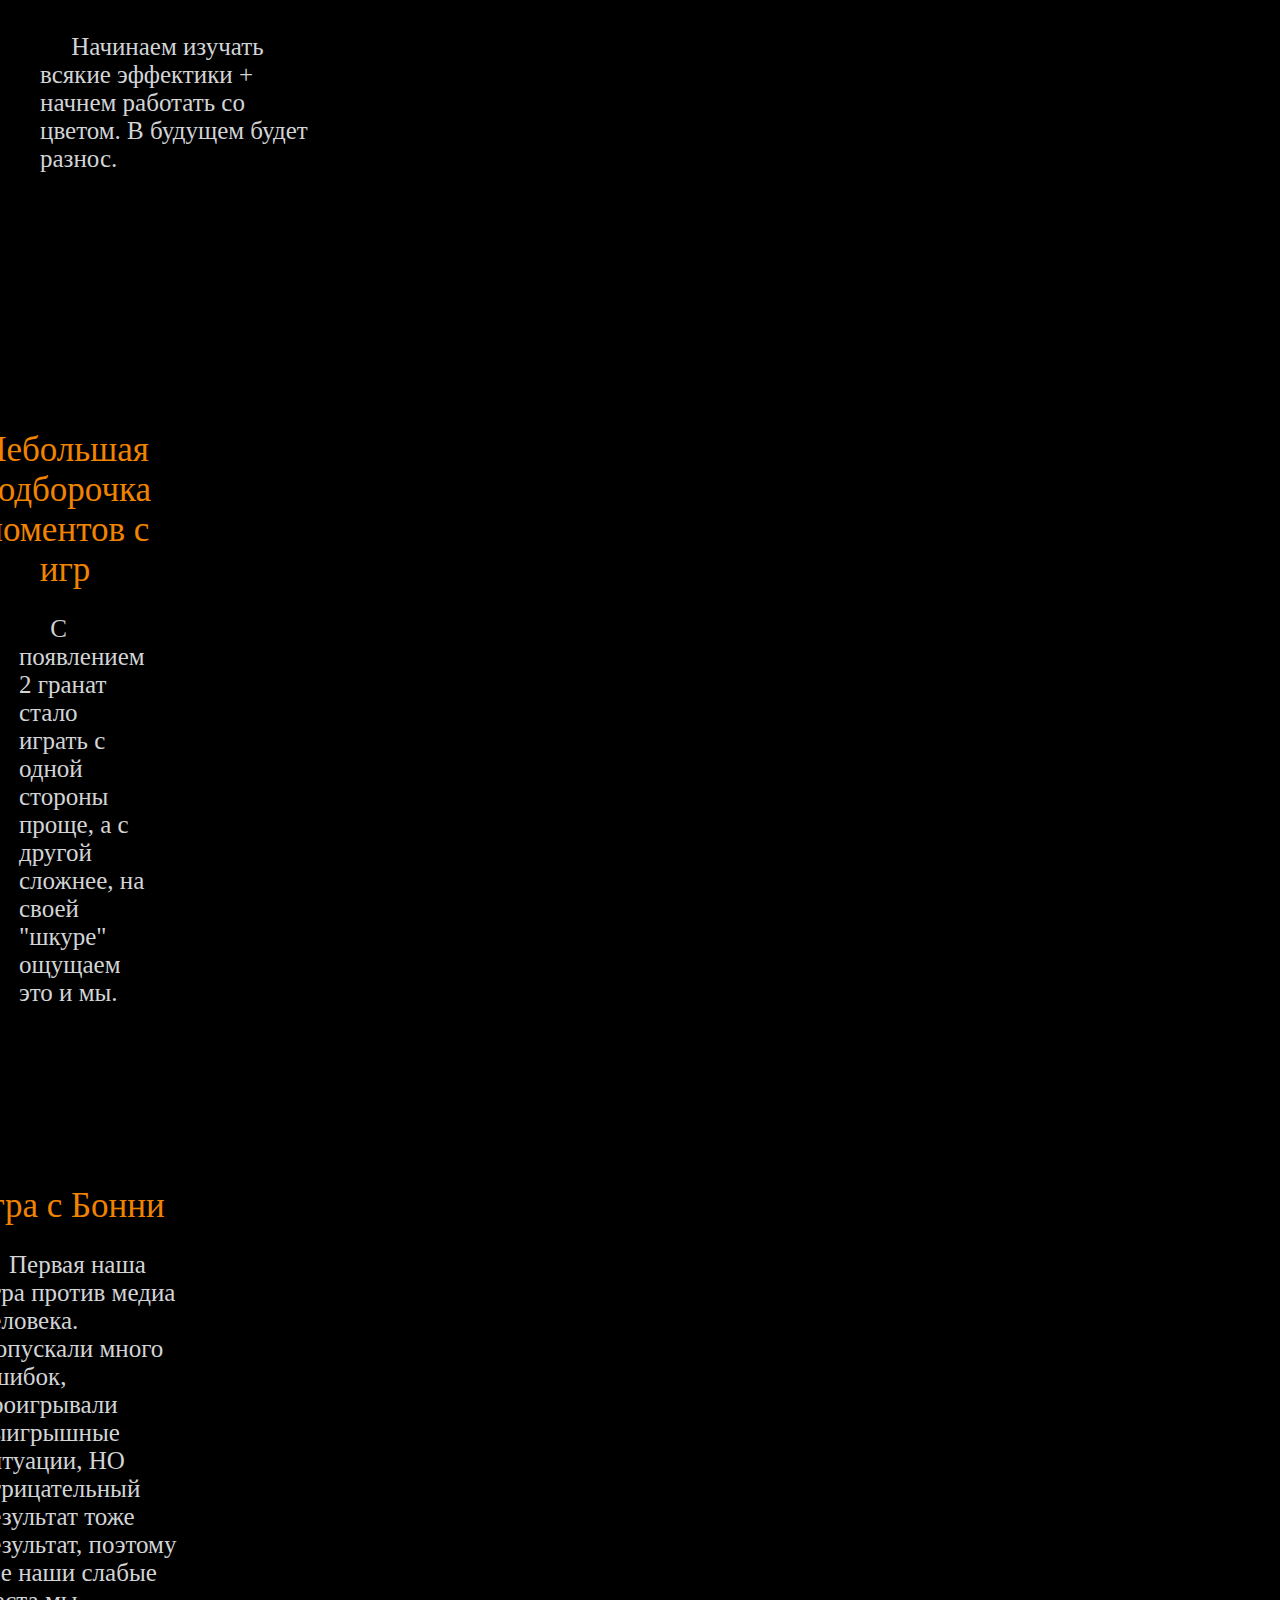
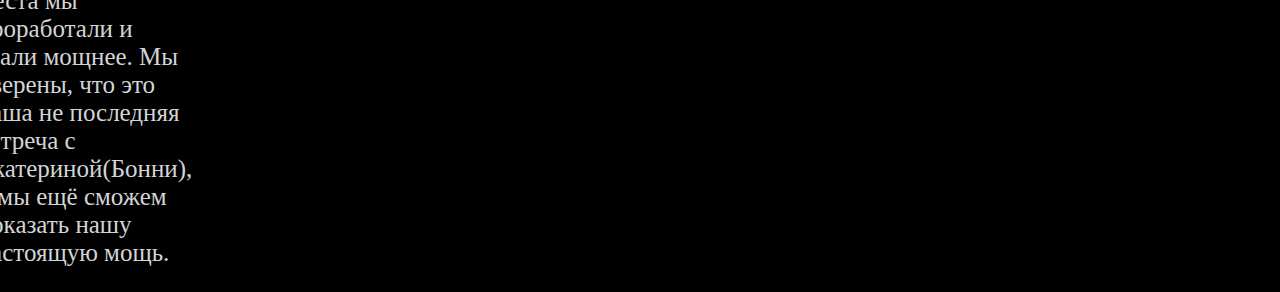
==== commit 2e50d551: "index-видеоролики.html" ====
--- a/index-видеоролики.html
+++ b/index-видеоролики.html
@@ -51,7 +51,7 @@
     <!--Задний фон с текстом-->
     <div class="main" style="background-image: url(Picture/fon-video.jpg); 
 	background-repeat: no-repeat; height: 75vh;">
-        <div class = "zagolov"style="text-align: center; ">
+        <div class="zagolov" style="text-align: center; ">
             <span
                 style="color: rgba(255, 255, 255, 0.884);text-shadow: 2px 2px 8px rgba(255, 254, 252, 0.842)">Наша&nbsp;&nbsp;&nbsp;&nbsp;&nbsp;&nbsp;&nbsp;
                 <span
@@ -59,22 +59,21 @@
         </div>
 
     </div>
-	 <!--4 видео-->
-<div class="video4">
+    <!--4 видео-->
+    <div class="video4">
         <div class="full-text4">
-            <div class="title4">Подборочка интересных моментов</div>
-            <div class="text3">
-                <p>&nbsp;&nbsp;&nbsp;&nbsp; Пушим мировой рейтинг:-)
+            <div class="title4">Подборка интересных моментов</div>
+            <div class="text4">
+                <p>&nbsp;&nbsp;&nbsp;&nbsp; Пушим мировой рейтинг:-)</p>
             </div>
         </div>
         <div class="movie4">
-            <iframe class="movie4if" src="https://www.youtube.com/embed/pDv5bHoA3tg?si=8o9WPtL0Pu61fji0" frameborder="0" 
-		    allow="accelerometer; autoplay; clipboard-write; encrypted-media; gyroscope; picture-in-picture; web-share" allowfullscreen></iframe>
+            <iframe class="movie4if" src="https://www.youtube.com/embed/pDv5bHoA3tg?si=8o9WPtL0Pu61fji0" frameborder="0"
+                allow="accelerometer; autoplay; clipboard-write; encrypted-media; gyroscope; picture-in-picture; web-share"
+                allowfullscreen></iframe>
         </div>
     </div>
 
-
-	
     <!--3 видео-->
     <div class="video3">
         <div class="full-text3">
@@ -85,8 +84,7 @@
             </div>
         </div>
         <div class="movie3">
-            <iframe class="movie3if"src="https://www.youtube.com/embed/XqiuHg3D6wI?si=9imFFeolr4Jf_FOM"
-                frameborder="0"
+            <iframe class="movie3if" src="https://www.youtube.com/embed/XqiuHg3D6wI?si=9imFFeolr4Jf_FOM" frameborder="0"
                 allow="accelerometer; autoplay; clipboard-write; encrypted-media; gyroscope; picture-in-picture; web-share"
                 allowfullscreen></iframe>
         </div>
@@ -102,8 +100,7 @@
             </div>
         </div>
         <div class="movie2">
-            <iframe class="movie2if" src="https://www.youtube.com/embed/2EICqCcUpd8?si=yuWIx95l5Nuv-Uq_"
-                frameborder="0"
+            <iframe class="movie2if" src="https://www.youtube.com/embed/2EICqCcUpd8?si=yuWIx95l5Nuv-Uq_" frameborder="0"
                 allow="accelerometer; autoplay; clipboard-write; encrypted-media; gyroscope; picture-in-picture; web-share"
                 allowfullscreen></iframe>
         </div>
@@ -121,8 +118,7 @@
             </div>
         </div>
         <div class="movie1">
-            <iframe class="movie1if" src="https://www.youtube.com/embed/NyNS-ukI6Ww?si=3JNFm2tP5A0yvNup"
-                 frameborder="0"
+            <iframe class="movie1if" src="https://www.youtube.com/embed/NyNS-ukI6Ww?si=3JNFm2tP5A0yvNup" frameborder="0"
                 allow="accelerometer; autoplay; clipboard-write; encrypted-media; gyroscope; picture-in-picture; web-share"
                 allowfullscreen></iframe>
         </div>
--- a/style/style-видеоролики.css
+++ b/style/style-видеоролики.css
@@ -183,6 +183,44 @@
 
 }
 
+.video4 {
+    display: flex;
+    justify-content: center;
+    width: 100%;
+    align-items: center;
+
+}
+
+.title4 {
+    font-size: 35px;
+    font-family: fantasy;
+    color: #f08401;
+    padding-top: 10%;
+    text-align: center;
+
+}
+
+.text4 {
+    color: rgb(210, 212, 214);
+    font-size: 25px;
+    font-family: fantasy;
+    padding-left: 40px;
+
+}
+
+.full-text4 {
+    padding-top: 10%;
+
+}
+
+.movie4 {
+    padding-left: 200px;
+}
+.movie4if {
+    padding-left: 500px;
+    width: 750px;
+    height: 600px;
+}
 .movie3if {
     padding-left: 200px;
     width: 750px;
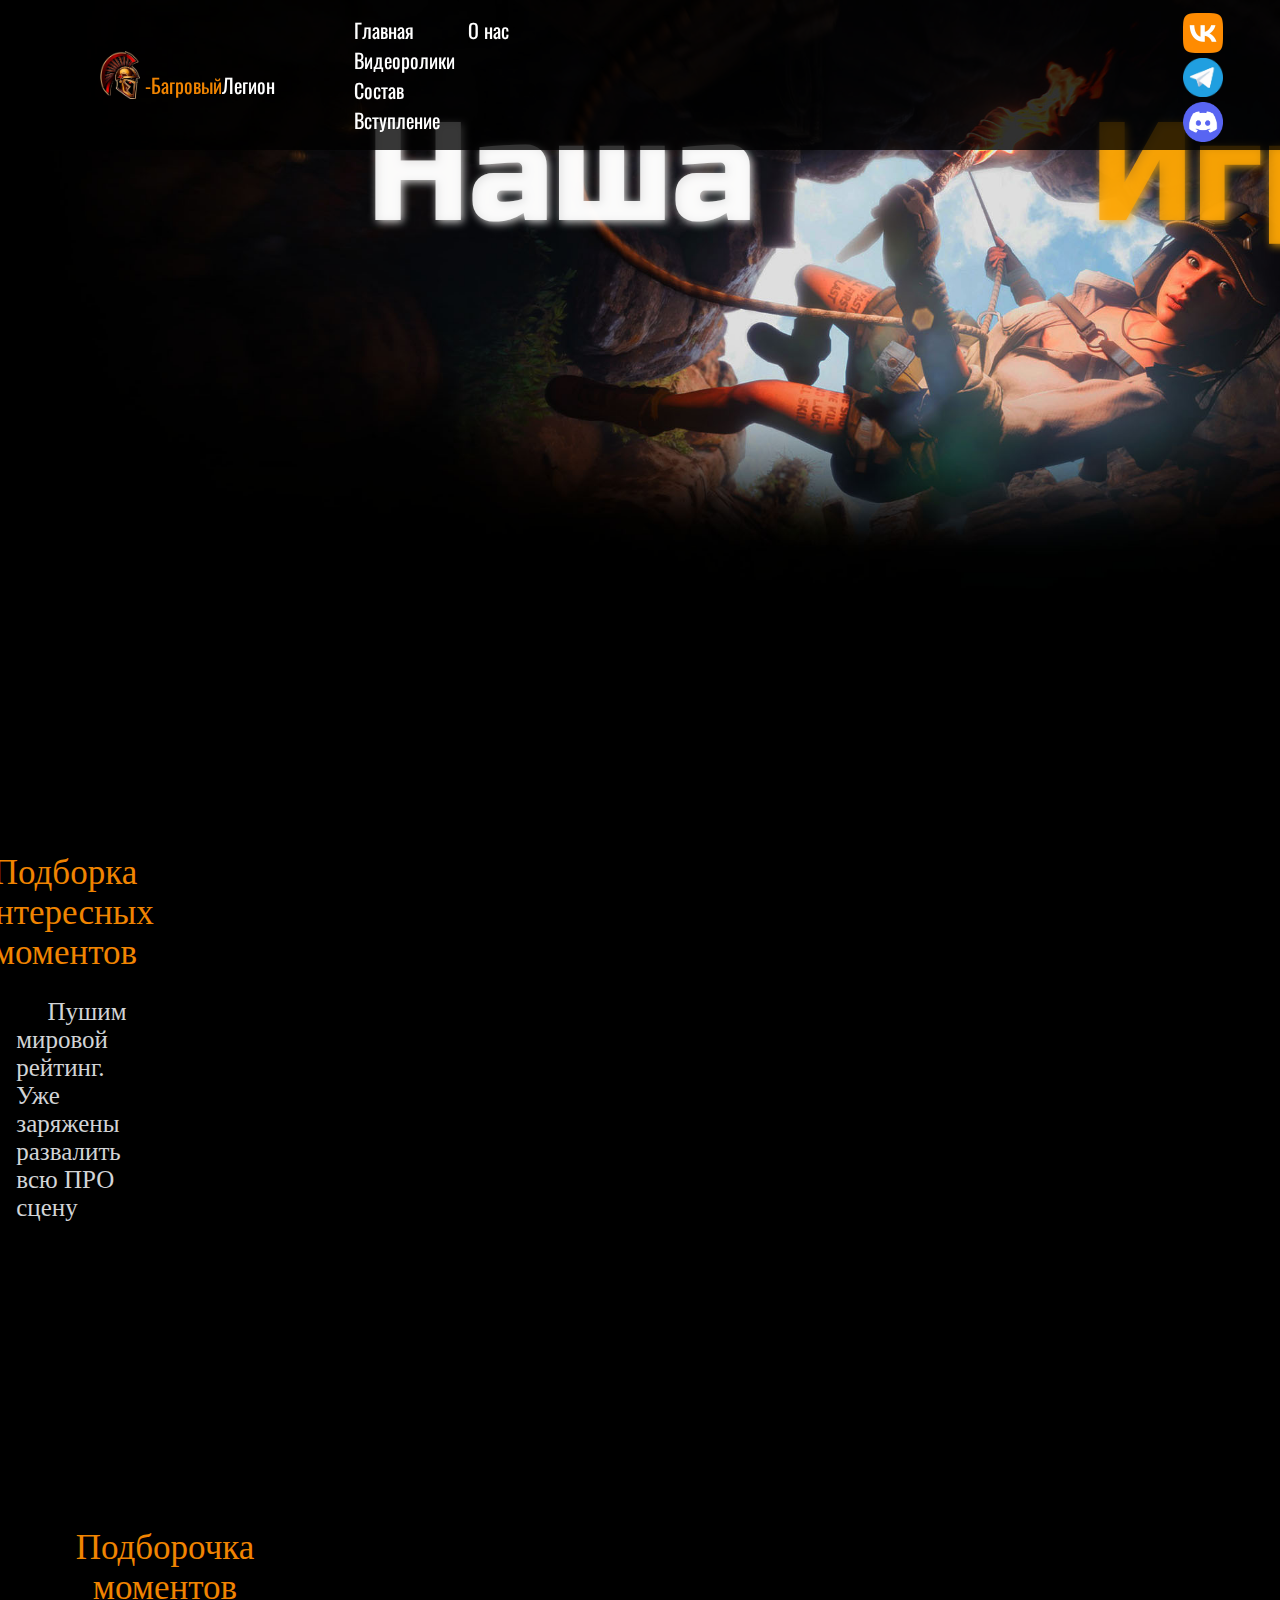
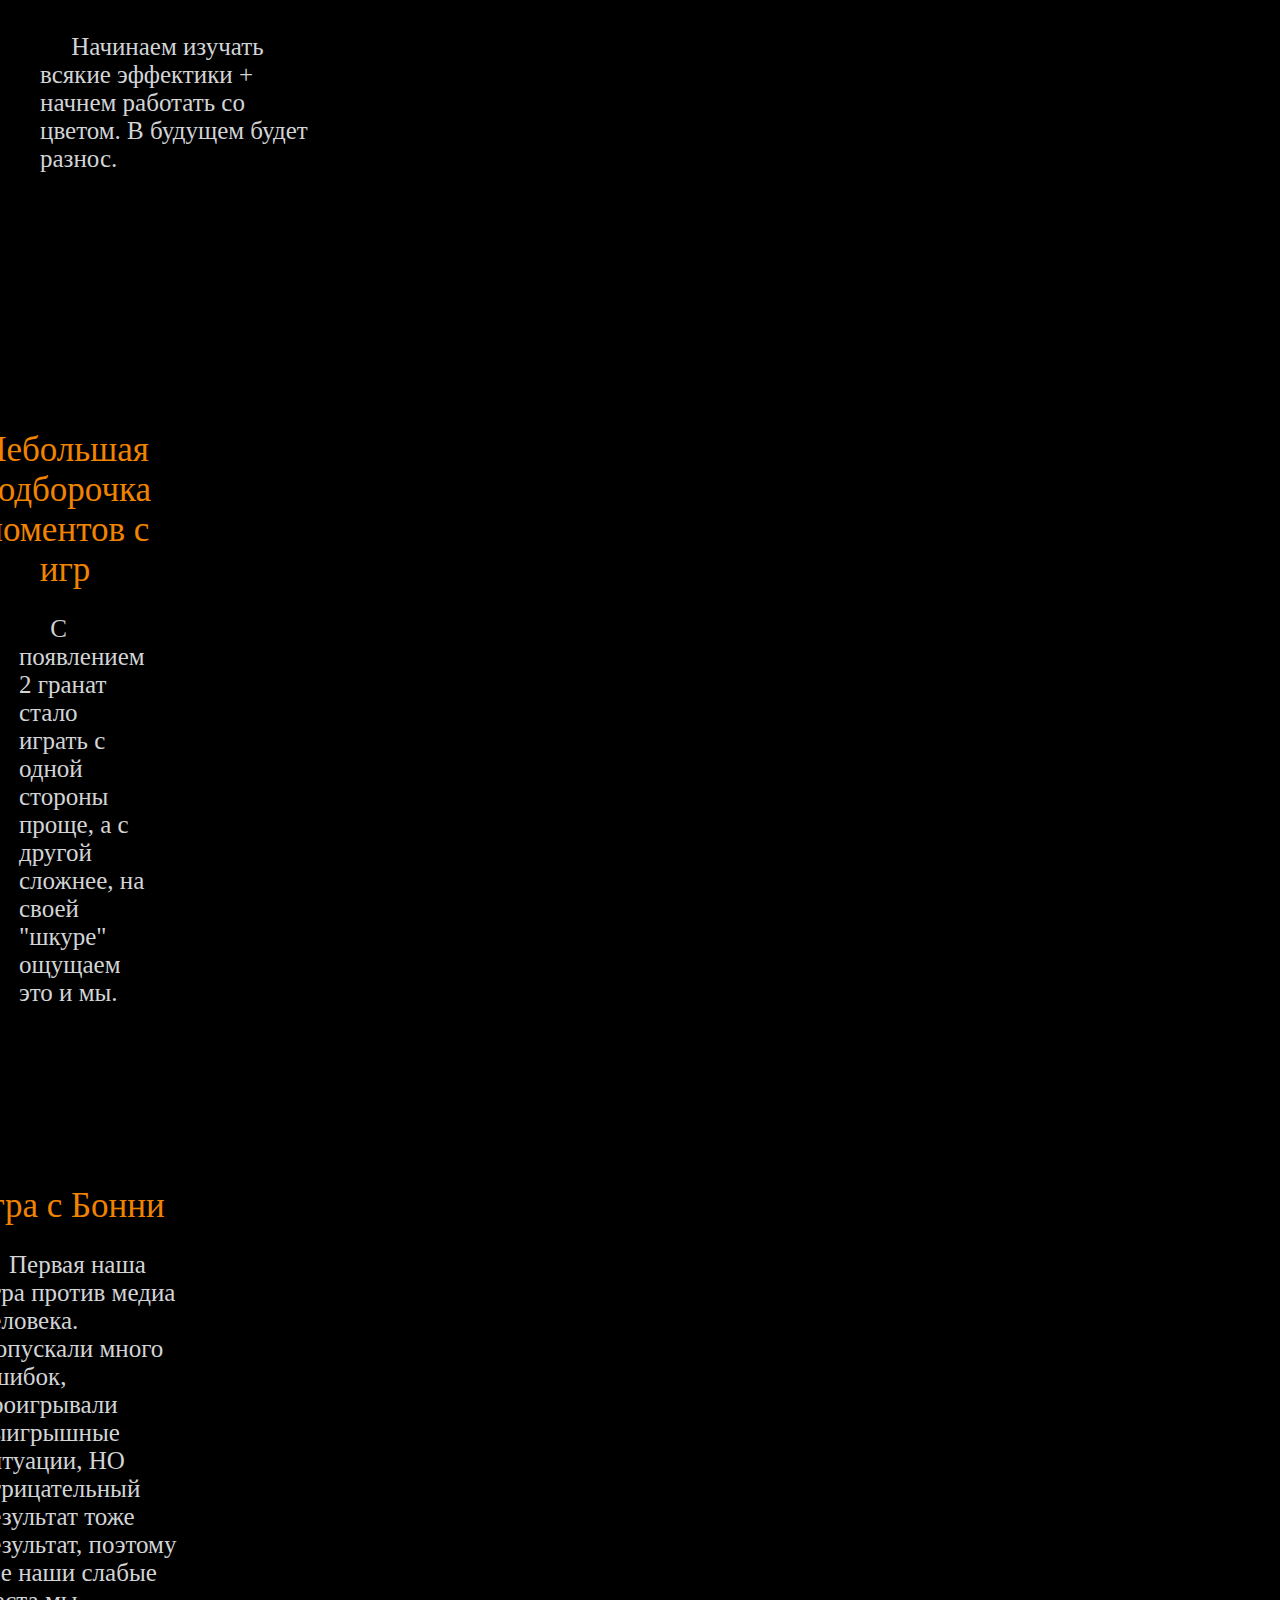
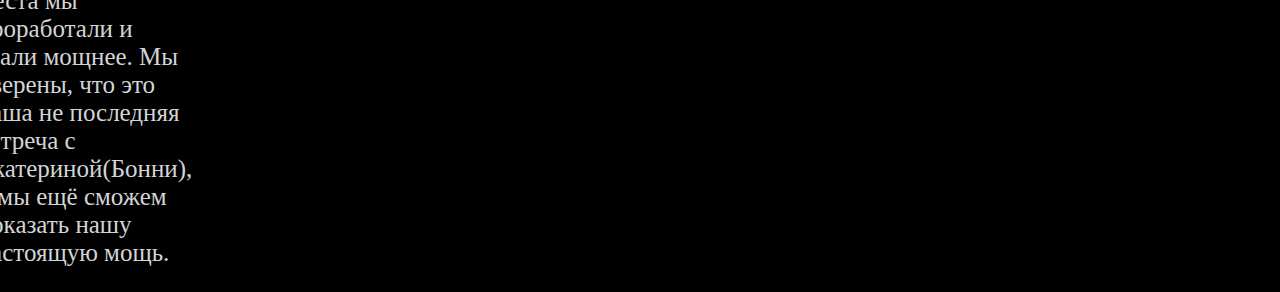
==== commit d21b0395: "index-видеоролики.html" ====
--- a/index-видеоролики.html
+++ b/index-видеоролики.html
@@ -64,7 +64,7 @@
         <div class="full-text4">
             <div class="title4">Подборка интересных моментов</div>
             <div class="text4">
-                <p>&nbsp;&nbsp;&nbsp;&nbsp; Пушим мировой рейтинг:-)</p>
+                <p>&nbsp;&nbsp;&nbsp;&nbsp; Пушим мировой рейтинг. Уже заряжены развалить всю ПРО сцену</p>
             </div>
         </div>
         <div class="movie4">
--- a/style/style-видеоролики.css
+++ b/style/style-видеоролики.css
@@ -4,7 +4,7 @@
     background-size: cover;
     font-family: "Oswald", sans-serif;
     background-color: black;
-    height: 200vh;
+    height: 300vh;
 }
 
 
@@ -217,7 +217,7 @@
     padding-left: 200px;
 }
 .movie4if {
-    padding-left: 500px;
+    padding-left: 200px;
     width: 750px;
     height: 600px;
 }
